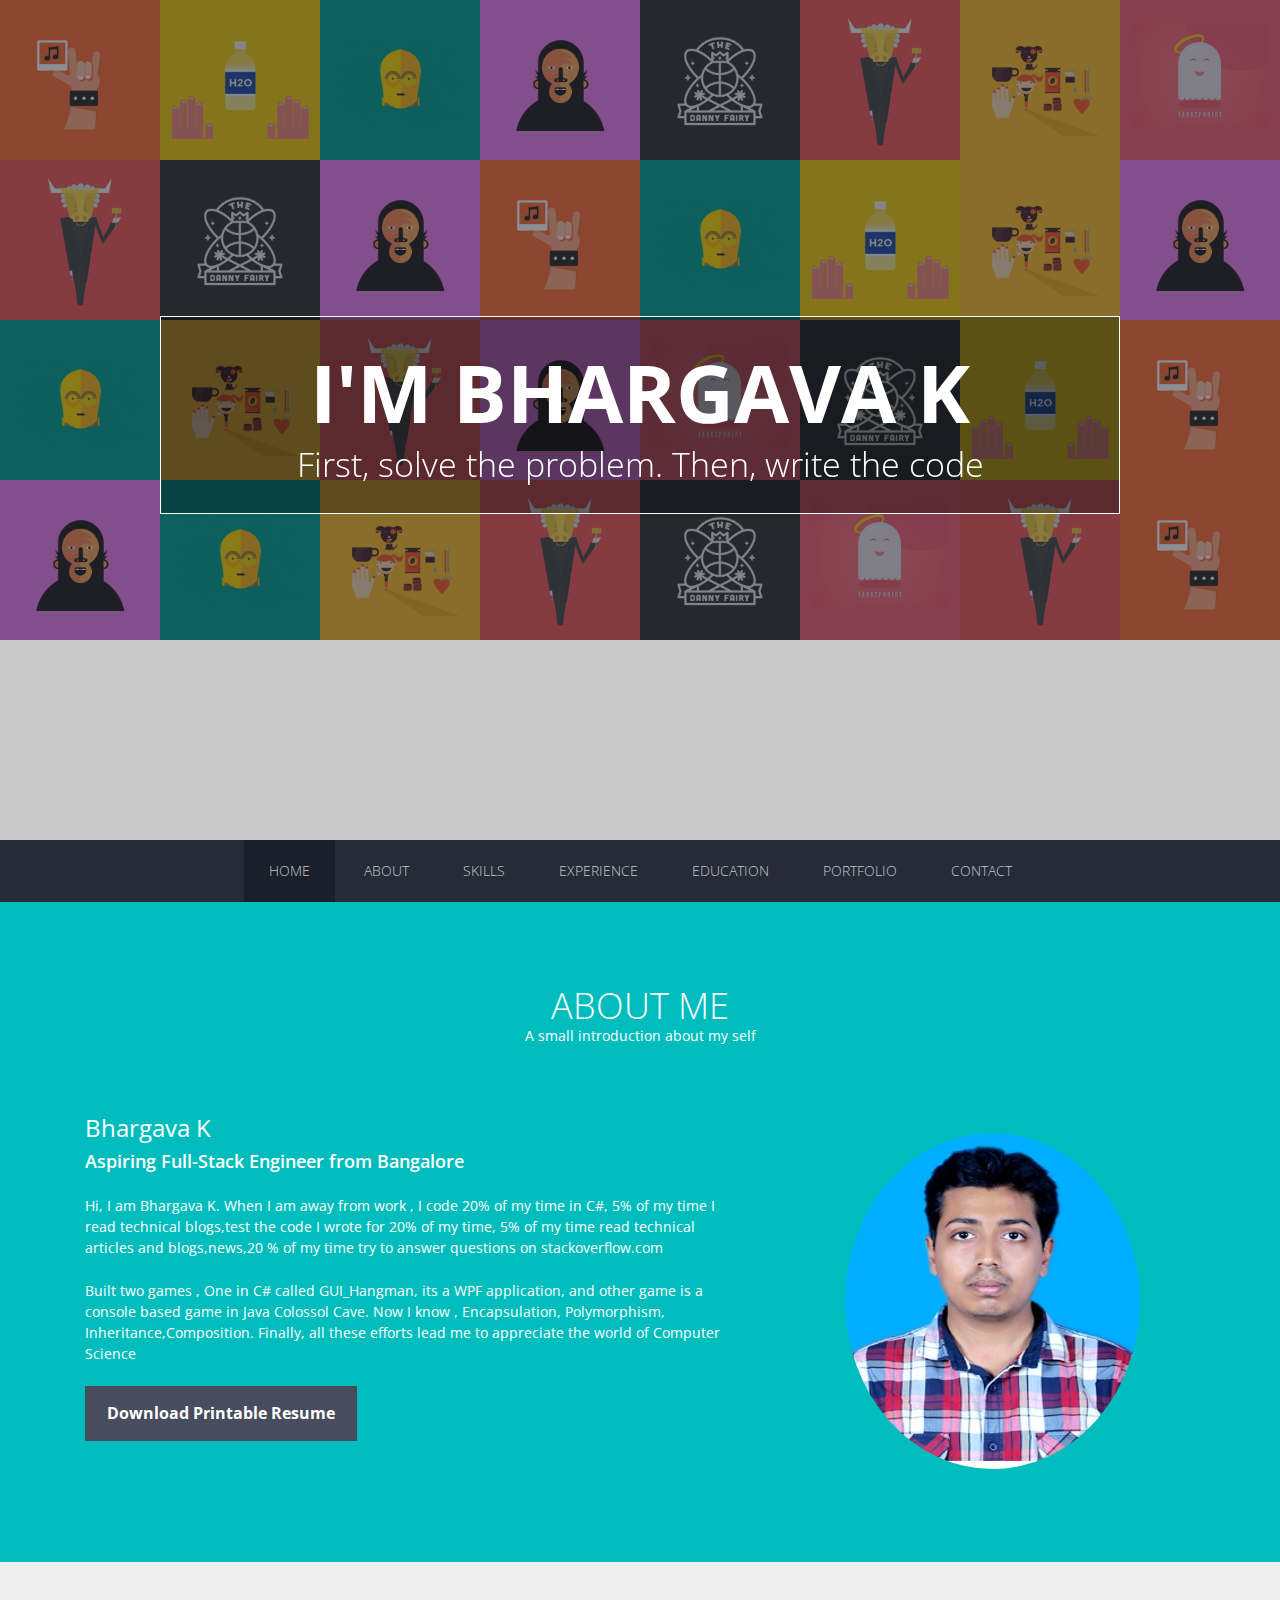
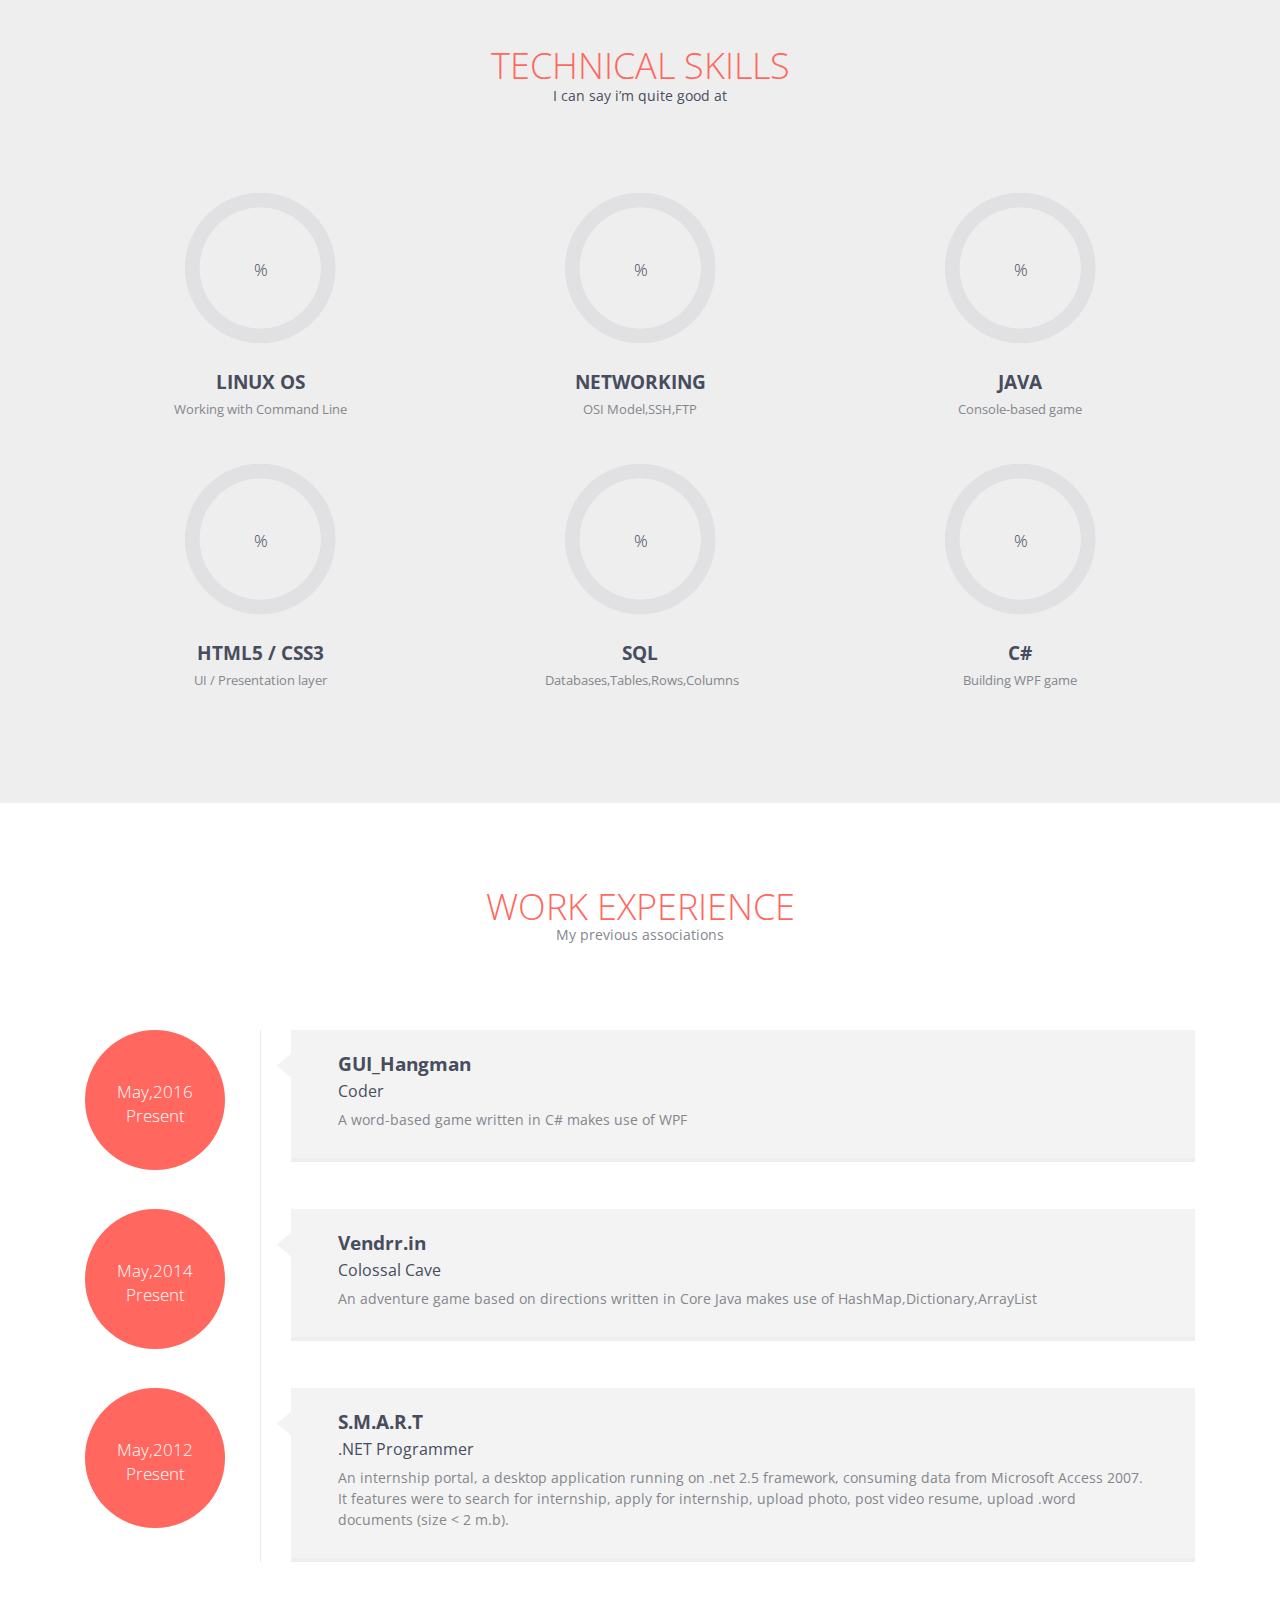
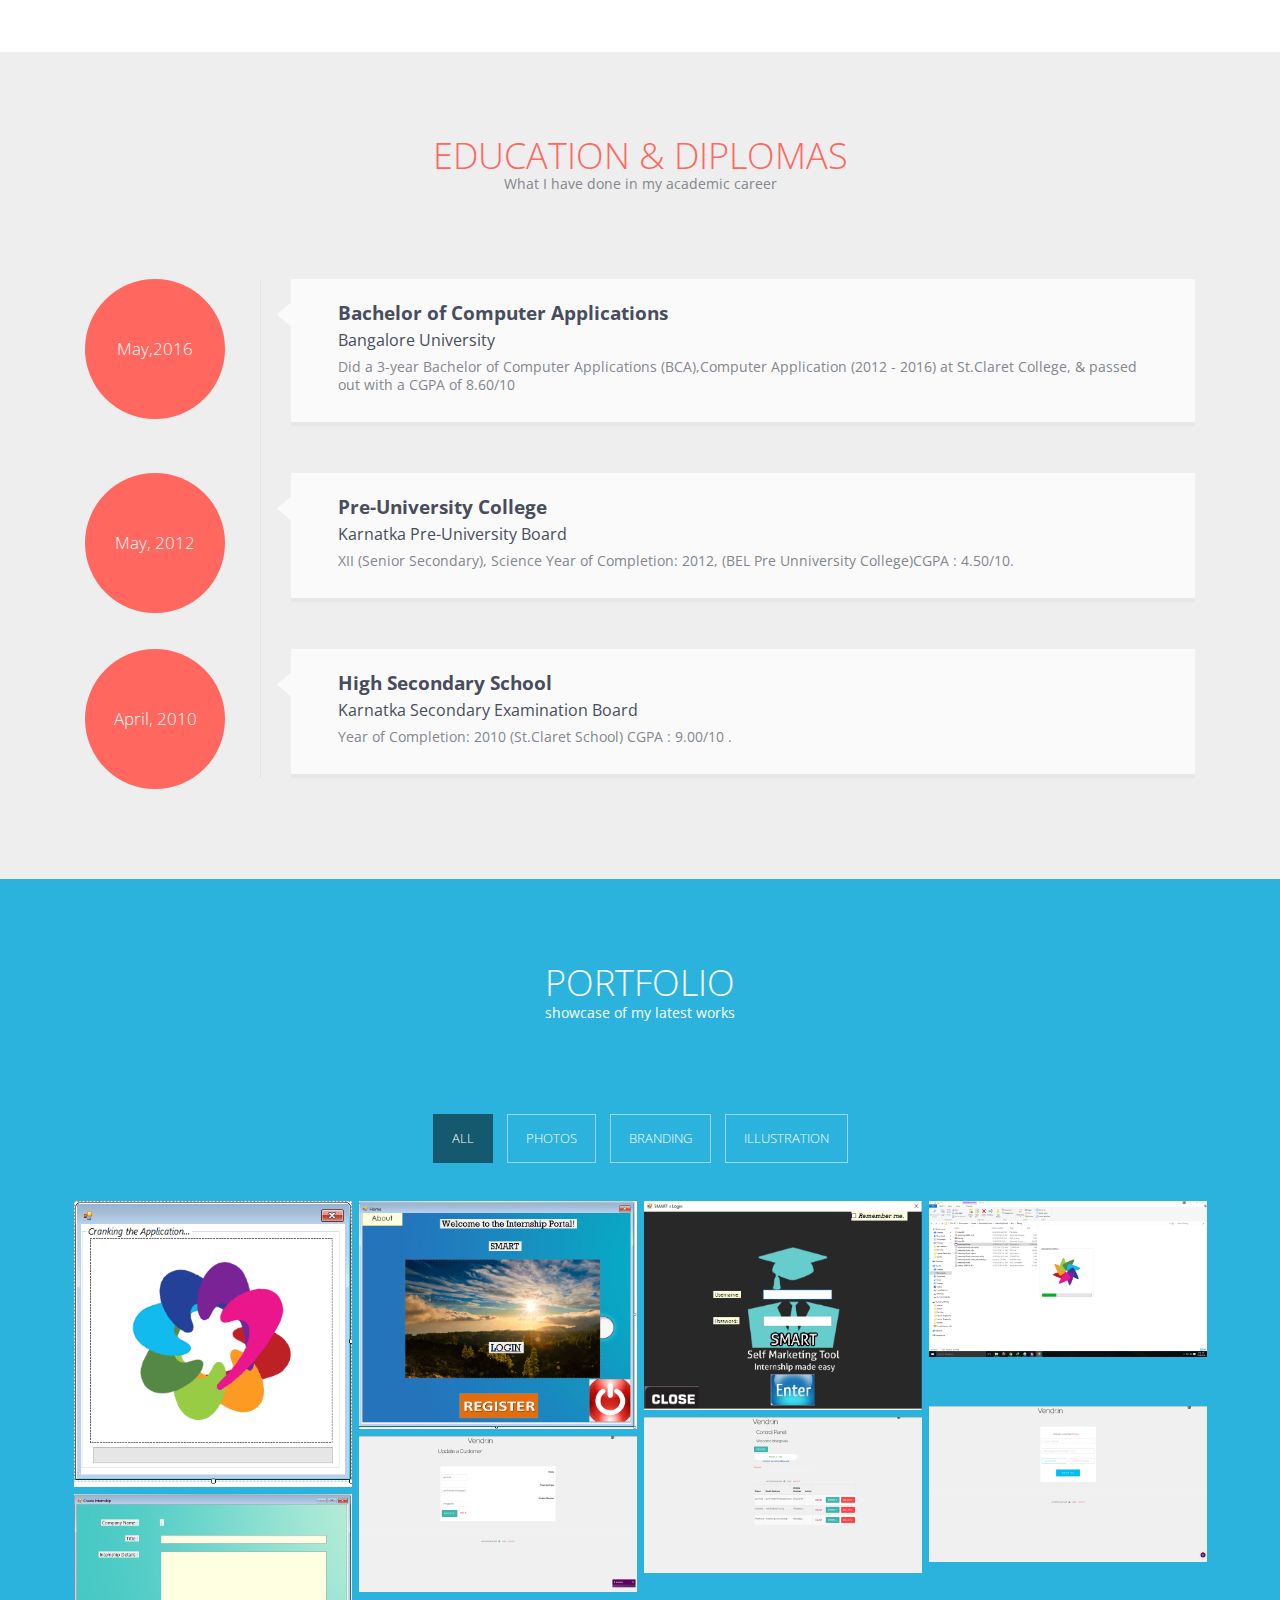
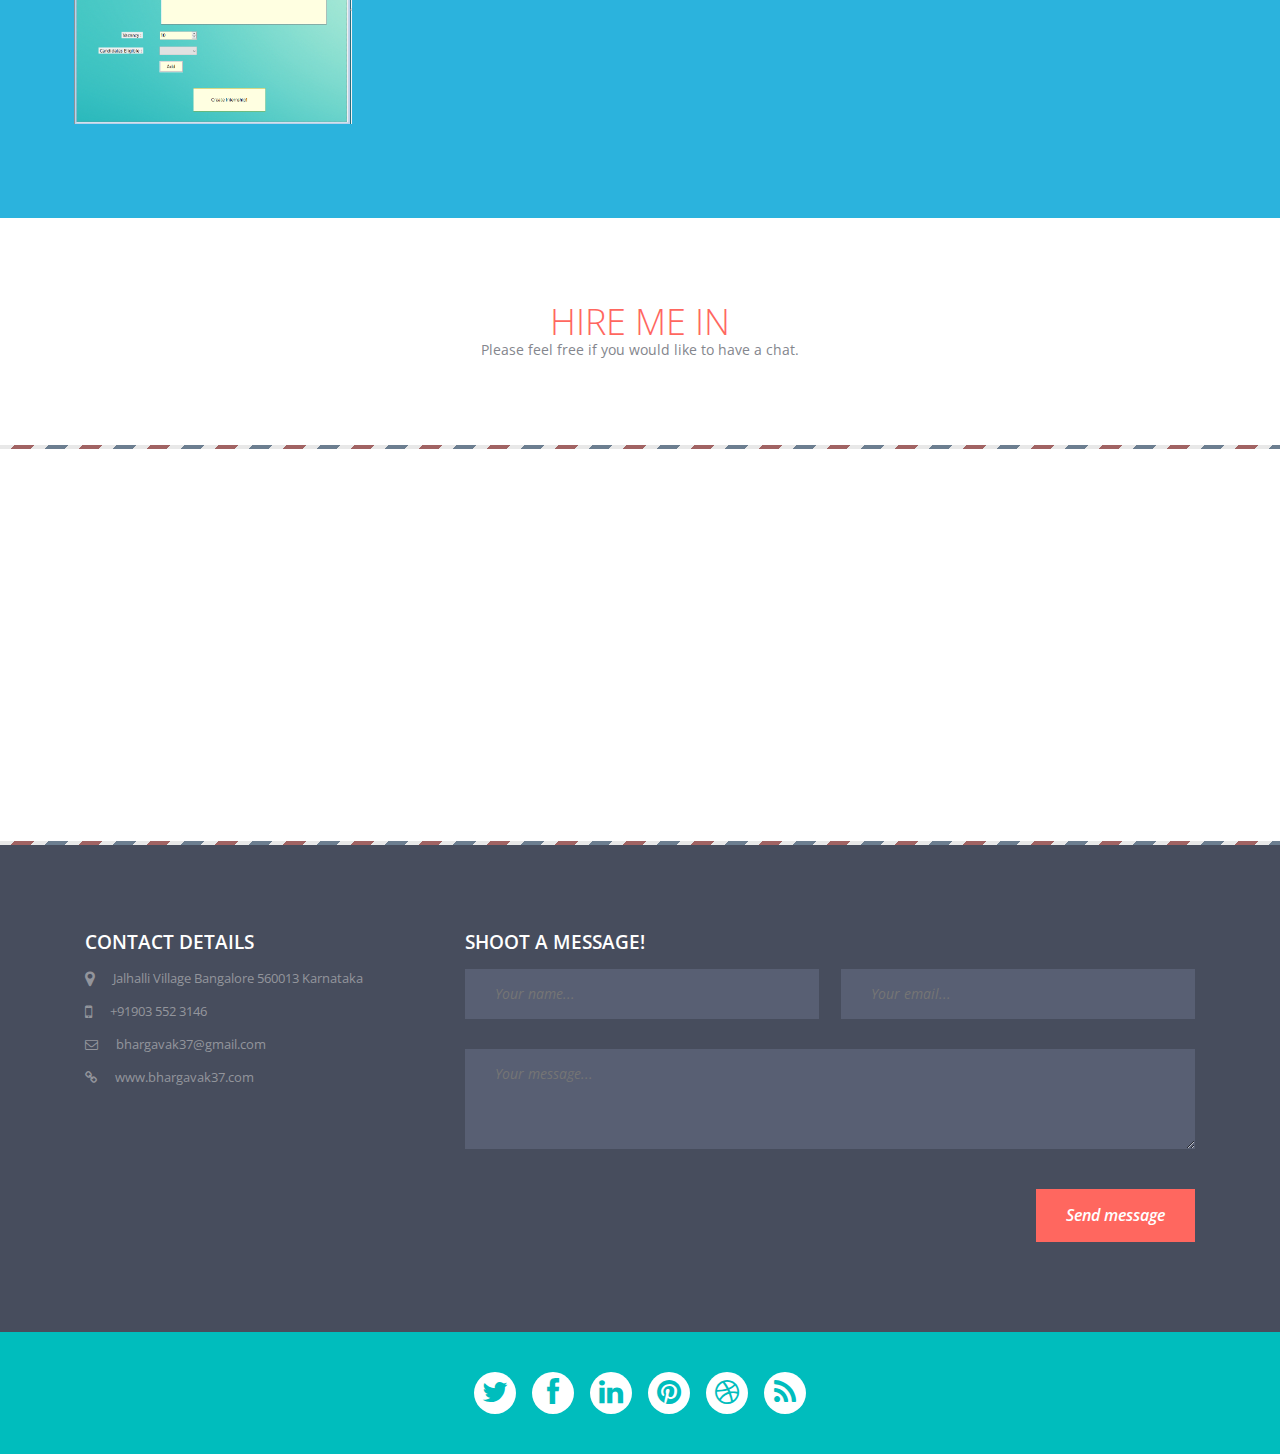
==== index.html @ 62b3c24f "Create index.html" ====
<!DOCTYPE html>
<!--[if lt IE 7 ]> <html class="ie ie6 no-js" lang="en"> <![endif]-->
<!--[if IE 7 ]>    <html class="ie ie7 no-js" lang="en"> <![endif]-->
<!--[if IE 8 ]>    <html class="ie ie8 no-js" lang="en"> <![endif]-->
<!--[if IE 9 ]>    <html class="ie ie9 no-js" lang="en"> <![endif]-->
<!--[if gt IE 9]><!--><html class="no-js" lang="en"><!--<![endif]--><head>
<meta charset="UTF-8" />
<meta http-equiv="X-UA-Compatible" content="IE=edge,chrome=1">
<title>Bhargava K - Resume, Personal Portfolio bhargavak.com</title>
<meta name="viewport" content="width=device-width, initial-scale=1.0">
<!--main style-->
<link rel="stylesheet" type="text/css" media="screen" href="css/bootstrap.css">
<link rel="stylesheet" type="text/css" media="screen" href="css/style.css">
<!--google font style-->
<link href='https://fonts.googleapis.com/css?family=Open+Sans:300italic,400italic,600italic,700italic,800italic,400,600,700,800,300' rel='stylesheet' type='text/css'>
<!--font-family: 'Open Sans', sans-serif;-->
<!-- font css style-->
<link rel="stylesheet" href="css/font-awesome.css">
<!--for slider style-->

<noscript>
<link rel="stylesheet" type="text/css" href="css/fallback.css" />
</noscript>
<!--[if lt IE 9]>
      <link rel="stylesheet" type="text/css" href="css/fallback.css" />
    <![endif]-->
</head><body>
<!--wrapper start-->
<div class="wrapper" id="wrapper">
  <header>
    <!--banner start-->
    <div class="banner row" id="banner">
      <div class="col-xs-12 col-sm-12 col-md-12 col-lg-12 noPadd">
        <!--slider start-->
        <div id="ri-grid" class="ri-grid ri-grid-size-2"> <img class="ri-loading-image" src="images/loading.gif"/>
          <ul class="cb-slideshow">
            <li><a href="#"><img src="images/thu-1.jpg"/></a></li>
            <li><a href="#"><img src="images/thu-2.jpg"/></a></li>
            <li><a href="#"><img src="images/thu-3.jpg"/></a></li>
            <li><a href="#"><img src="images/thu-4.jpg"/></a></li>
            <li><a href="#"><img src="images/thu-5.jpg"/></a></li>
            <li><a href="#"><img src="images/thu-6.jpg"/></a></li>
            <li><a href="#"><img src="images/thu-7.jpg"/></a></li>
            <li><a href="#"><img src="images/thu-8.jpg"/></a></li>
            <li><a href="#"><img src="images/thu-6.jpg"/></a></li>
            <li><a href="#"><img src="images/thu-5.jpg"/></a></li>
            <li><a href="#"><img src="images/thu-4.jpg"/></a></li>
            <li><a href="#"><img src="images/thu-1.jpg"/></a></li>
            <li><a href="#"><img src="images/thu-3.jpg"/></a></li>
            <li><a href="#"><img src="images/thu-2.jpg"/></a></li>
            <li><a href="#"><img src="images/thu-7.jpg"/></a></li>
            <li><a href="#"><img src="images/thu-4.jpg"/></a></li>
            <li><a href="#"><img src="images/thu-3.jpg"/></a></li>
            <li><a href="#"><img src="images/thu-7.jpg"/></a></li>
            <li><a href="#"><img src="images/thu-6.jpg"/></a></li>
            <li><a href="#"><img src="images/thu-4.jpg"/></a></li>
            <li><a href="#"><img src="images/thu-8.jpg"/></a></li>
            <li><a href="#"><img src="images/thu-5.jpg"/></a></li>
            <li><a href="#"><img src="images/thu-2.jpg"/></a></li>
            <li><a href="#"><img src="images/thu-1.jpg"/></a></li>
            <li><a href="#"><img src="images/thu-4.jpg"/></a></li>
            <li><a href="#"><img src="images/thu-3.jpg"/></a></li>
            <li><a href="#"><img src="images/thu-7.jpg"/></a></li>
            <li><a href="#"><img src="images/thu-6.jpg"/></a></li>
            <li><a href="#"><img src="images/thu-5.jpg"/></a></li>
            <li><a href="#"><img src="images/thu-8.jpg"/></a></li>
            <li><a href="#"><img src="images/thu-6.jpg"/></a></li>
            <li><a href="#"><img src="images/thu-1.jpg"/></a></li>
            <li><a href="#"><img src="images/thu-4.jpg"/></a></li>
            <li><a href="#"><img src="images/thu-8.jpg"/></a></li>
            <li><a href="#"><img src="images/thu-2.jpg"/></a></li>
            <li><a href="#"><img src="images/thu-1.jpg"/></a></li>
            <li><a href="#"><img src="images/thu-5.jpg"/></a></li>
            <li><a href="#"><img src="images/thu-6.jpg"/></a></li>
            <li><a href="#"><img src="images/thu-8.jpg"/></a></li>
            <li><a href="#"><img src="images/thu-3.jpg"/></a></li>
            <li><a href="#"><img src="images/thu-4.jpg"/></a></li>
            <li><a href="#"><img src="images/thu-8.jpg"/></a></li>
            <li><a href="#"><img src="images/thu-6.jpg"/></a></li>
            <li><a href="#"><img src="images/thu-1.jpg"/></a></li>
            <li><a href="#"><img src="images/thu-5.jpg"/></a></li>
            <li><a href="#"><img src="images/thu-8.jpg"/></a></li>
            <li><a href="#"><img src="images/thu-6.jpg"/></a></li>
            <li><a href="#"><img src="images/thu-7.jpg"/></a></li>
            <li><a href="#"><img src="images/thu-3.jpg"/></a></li>
            <li><a href="#"><img src="images/thu-6.jpg"/></a></li>
          </ul>
        </div>
        <!--slider end-->
      </div>
    </div>
    <!--banner end-->
    <div class="bannerText container">
      <h1>I'm Bhargava K</h1>
      <h2>First, solve the problem. Then, write the code</h2>
    </div>
    <!--menu start-->
    <div class="menu">
      <div class="navbar-wrapper">
        <div class="container">
          <div class="navwrapper">
            <div class="navbar navbar-inverse navbar-static-top">
              <div class="container">
                <div class="navbar-header">
                  <button type="button" class="navbar-toggle" data-toggle="collapse" data-target=".navbar-collapse"> <span class="icon-bar"></span> <span class="icon-bar"></span> <span class="icon-bar"></span> </button>
                  <a class="navbar-brand" href="#">Menu</a> </div>
                <div class="navbar-collapse collapse">
                  <ul class="nav navbar-nav">
                    <li class="menuItem active"><a href="#wrapper">Home</a></li>
                    <li class="menuItem"><a href="#aboutme">About</a></li>
                    <li class="menuItem"><a href="#technical">Skills</a></li>
                    <li class="menuItem"><a href="#exprience">Experience</a></li>
                    <li class="menuItem"><a href="#education">Education</a></li>
                    <li class="menuItem"><a href="#protfolio">Portfolio</a></li>
                    <li class="menuItem"><a href="#contact">Contact</a></li>
                  </ul>
                </div>
              </div>
            </div>
          </div>
          <!-- End Navbar -->
        </div>
      </div>
    </div>
    <!--menu end-->
  </header>
  <!--about me start-->
  <section class="aboutme" id="aboutme">
    <div class="container">
      <div class="heading">
        <h2>About me</h2>
        <p>A small introduction about my self</p>
      </div>
      <div class="row">
        <div class=" col-xs-12 col-sm-12 col-md-7 col-lg-7">
          <h3>Bhargava K</h3>
          <h4 class="subHeading">Aspiring Full-Stack Engineer from Bangalore
</h4>
          <p>Hi, I am Bhargava K. When I am away from work , I code 20% of my time in C#, 5% of my time I read technical blogs,test the code I wrote for 20% of my time, 5% of my time read technical articles and blogs,news,20 % of my time try to answer questions on stackoverflow.com </p>
          <p>Built two games , One in C# called GUI_Hangman, its a WPF application, and other game is a console based game in Java Colossol Cave. Now I know , Encapsulation, Polymorphism, Inheritance,Composition.
         Finally, all these efforts lead me to appreciate the world of Computer Science</p>
          <a href="#" class="bntDownload">Download Printable Resume</a> </div>
        <div class=" col-xs-12 col-sm-12 col-md-4 col-lg-4 col-md-offset-1 col-lg-offset-1 proPic"> <img src="images/profilee.png" alt="" class="img-circle topmar"> </div>
      </div>
    </div>
  </section>
  <!--about me end-->
  <!--technical start-->
  <section class="technical" id="technical">
    <div class="container">
      <div class="heading">
        <h2>Technical Skills</h2>
        <p>I can say i’m quite good at</p>
      </div>
      <div class="row">
        <div class=" col-xs-12 col-sm-4 col-md-4 col-lg-4 skillsArea">
          <div class=" col-xs-12 col-sm-6 col-md-6 col-lg-6 skills"> <span class="chart skilBg" data-percent="20"> <span class="percent"></span> </span>
            <h4>Linux OS</h4>
            <p>Working with Command Line</p>
          </div>
        </div>
        <div class=" col-xs-12 col-sm-4 col-md-4 col-lg-4 skillsArea">
          <div class=" col-xs-12 col-sm-6 col-md-6 col-lg-6 skills"> <span class="chart skilBg" data-percent="25"> <span class="percent"></span> </span>
            <h4>Networking</h4>
            <p>OSI Model,SSH,FTP</p>
          </div>
        </div>
        <div class=" col-xs-12 col-sm-4 col-md-4 col-lg-4 skillsArea">
          <div class=" col-xs-12 col-sm-6 col-md-6 col-lg-6 skills"> <span class="chart skilBg" data-percent="20"> <span class="percent"></span> </span>
            <h4>Java</h4>
            <p>Console-based game</p>
          </div>
        </div>
        <div class=" col-xs-12 col-sm-4 col-md-4 col-lg-4 skillsArea">
          <div class=" col-xs-12 col-sm-6 col-md-6 col-lg-6 skills"> <span class="chart skilBg" data-percent="25"> <span class="percent"></span> </span>
            <h4>HTML5 / CSS3</h4>
            <p>UI / Presentation layer</p>
          </div>
        </div>
        <div class=" col-xs-12 col-sm-4 col-md-4 col-lg-4 skillsArea">
          <div class=" col-xs-12 col-sm-6 col-md-6 col-lg-6 skills"> <span class="chart skilBg" data-percent="20"> <span class="percent"></span> </span>
            <h4>SQL</h4>
            <p>Databases,Tables,Rows,Columns</p>
          </div>
        </div>
        <div class=" col-xs-12 col-sm-4 col-md-4 col-lg-4 skillsArea">
          <div class=" col-xs-12 col-sm-6 col-md-6 col-lg-6 skills"> <span class="chart skilBg" data-percent="20"> <span class="percent"></span> </span>
            <h4>C#</h4>
            <p>Building WPF game</p>
          </div>
        </div>
      </div>
    </div>
  </section>
  <!--technical end-->
  <!--exprience start-->
  <section class="exprience" id="exprience">
    <div class="container">
      <div class="heading">
        <h2>Work Experience</h2>
        <p>My previous associations</p>
      </div>
      <div class="row workDetails">
        <div class="col-xs-12 col-sm-3 col-md-2 col-lg-2">
          <div class="workYear">May,2016<br>
            Present</div>
        </div>
        <div class="col-xs-12 col-sm-9 col-md-10 col-lg-10 rightArea">
          <div class="arrowpart"></div>
          <div class="exCon">
            <h4>GUI_Hangman</h4>
            <h5>Coder</h5>
            <p>A word-based game written in C# makes use of WPF</p>
          </div>
        </div>
      </div>
      <div class="row workDetails">
        <div class="col-xs-12 col-sm-3 col-md-2 col-lg-2">
          <div class="workYear">May,2014<br>
            Present</div>
        </div>
        <div class="col-xs-12 col-sm-9 col-md-10 col-lg-10 rightArea">
          <div class="arrowpart"></div>
          <div class="exCon">
            <h4>Vendrr.in</h4>
            <h5>Colossal Cave</h5>
            <p>An adventure game based on directions written in Core Java makes use of HashMap,Dictionary,ArrayList
            </p>
          </div>
        </div>
      </div>
      <div class="row workDetails">
        <div class="col-xs-12 col-sm-3 col-md-2 col-lg-2">
          <div class="workYear">May,2012<br>
            Present</div>
        </div>
        <div class="col-xs-12 col-sm-9 col-md-10 col-lg-10 rightArea">
          <div class="arrowpart"></div>
          <div class="exCon">
            <h4>S.M.A.R.T</h4>
            <h5>.NET Programmer</h5>
            <p>An internship portal, a desktop application running on .net 2.5 framework, consuming data from Microsoft Access 2007. It features were to search for internship, apply for internship, upload photo, post video resume, upload .word documents (size < 2 m.b).</p>
          </div>
        </div>
      </div>
    </div>
  </section>
  <!--exprience end-->
  <!--education start-->
  <section class="education" id="education">
    <div class="container">
      <div class="heading">
        <h2>Education & Diplomas</h2>
        <p>What I have done in my academic career</p>
      </div>
      <div class="row workDetails">
        <div class="col-xs-12 col-sm-3 col-md-2 col-lg-2">
          <div class="workYear">May,2016</div>
        </div>
        <div class="col-xs-12 col-sm-9 col-md-10 col-lg-10 rightArea">
          <div class="arrowpart"></div>
          <div class="exCon">
            <h4>Bachelor of Computer Applications</h4>
            <h5>Bangalore University</h5>
            <p>Did a 3-year Bachelor of Computer Applications (BCA),Computer Application (2012 - 2016) at 
St.Claret College, & passed out with a CGPA of 8.60/10</p>
          </div>
        </div>
      </div>
      <div class="row workDetails">
        <div class="col-xs-12 col-sm-3 col-md-2 col-lg-2">
          <div class="workYear">May, 2012</div>
        </div>
        <div class="col-xs-12 col-sm-9 col-md-10 col-lg-10 rightArea">
          <div class="arrowpart"></div>
          <div class="exCon">
            <h4>Pre-University College</h4>
            <h5>Karnatka Pre-University Board</h5>
            <p>XII (Senior Secondary), Science
Year of Completion: 2012, (BEL Pre Unniversity College)CGPA : 4.50/10.</p>
          </div>
        </div>
      </div>
      <div class="row workDetails">
        <div class="col-xs-12 col-sm-3 col-md-2 col-lg-2">
          <div class="workYear">April, 2010</div>
        </div>
        <div class="col-xs-12 col-sm-9 col-md-10 col-lg-10 rightArea">
          <div class="arrowpart"></div>
          <div class="exCon">
            <h4>High Secondary School</h4>
            <h5>Karnatka Secondary Examination Board</h5>
            <p>Year of Completion: 2010 (St.Claret School) CGPA : 9.00/10
 .</p>
          </div>
        </div>
      </div>
    </div>
  </section>
  <!--education end-->
  <!--protfolio start-->
  <section class="protfolio" id="protfolio">
    <div class="container">
      <div class="heading">
        <h2>Portfolio</h2>
        <p>showcase of my latest works</p>
      </div>
      <div class="portfolioFilter">
        <ul>
          <li><a href="#" data-filter="*" class="current">All</a></li>
          <li><a href="#" data-filter=".photos">Photos</a></li>
          <li><a href="#" data-filter=".branding">Branding</a></li>
          <li><a href="#" data-filter=".illustration">Illustration</a></li>
        </ul>
      </div>
      <ul class="portfolioContainer row">
        <li class="photos col-xs-6 col-sm-4 col-md-3 col-lg-3">
          <div class="lightCon"> <span class="hoverBox"> <span class="smallIcon"> <a rel="lightbox-demo" href="images/portfolio/big/1.png" title="Project Title1" class="zoom lb lb_warsaw1"><i class="fa fa-search fa-2x"></i></a> <a href="#" title="Project Link" target="_blank" class="linKed"><i class="fa fa-link fa-2x"></i></i></a> </span> </span> <img src="images/portfolio/big/1.png" alt=""  > </div>
        </li>
        <li class="branding illustration col-xs-6 col-sm-4 col-md-3 col-lg-3">
          <div class="lightCon"> <span class="hoverBox"> <span class="smallIcon"> <a rel="lightbox-demo" href="images/portfolio/big/2.png" title="Project Title2" class="zoom lb lb_warsaw1"><i class="fa fa-search fa-2x"></i></a> <a href="#" title="Project Link" target="_blank" class="linKed"><i class="fa fa-link fa-2x"></i></i></a> </span> </span> <img src="images/portfolio/big/2.png" alt="" > </div>
        </li>
        <li class="illustration col-xs-6 col-sm-4 col-md-3 col-lg-3">
          <div class="lightCon"> <span class="hoverBox"> <span class="smallIcon"> <a rel="lightbox-demo" href="images/portfolio/big/3.png" title="Project Title3" class="zoom lb lb_warsaw1"><i class="fa fa-search fa-2x"></i></a> <a href="#" title="Project Link" target="_blank" class="linKed"><i class="fa fa-link fa-2x"></i></i></a> </span> </span> <img src="images/portfolio/big/3.png" alt="" > </div>
        </li>
        <li class="branding illustration col-xs-6 col-sm-4 col-md-3 col-lg-3">
          <div class="lightCon"> <span class="hoverBox"> <span class="smallIcon"> <a rel="lightbox-demo" href="images/portfolio/big/4.png" title="Project Title4" class="zoom lb lb_warsaw1"><i class="fa fa-search fa-2x"></i></a> <a href="#" title="Project Link" target="_blank" class="linKed"><i class="fa fa-link fa-2x"></i></i></a> </span> </span> <img src="images/portfolio/big/4.png" alt="" > </div>
        </li>
        <li class="illustration photos col-xs-6 col-sm-4 col-md-3 col-lg-3">
          <div class="lightCon"> <span class="hoverBox"> <span class="smallIcon"> <a rel="lightbox-demo" href="images/portfolio/big/5.png" title="Project Title5" class="zoom lb lb_warsaw1"><i class="fa fa-search fa-2x"></i></a> <a href="#" title="Project Link" target="_blank" class="linKed"><i class="fa fa-link fa-2x"></i></i></a> </span> </span> <img src="images/portfolio/big/5.png" alt="" > </div>
        </li>
        <li class="branding photos col-xs-6 col-sm-4 col-md-3 col-lg-3">
          <div class="lightCon"> <span class="hoverBox"> <span class="smallIcon"> <a rel="lightbox-demo" href="images/portfolio/big/6.png" title="Project Title6" class="zoom lb lb_warsaw1"><i class="fa fa-search fa-2x"></i></a> <a href="#" title="Project Link" target="_blank" class="linKed"><i class="fa fa-link fa-2x"></i></i></a> </span> </span> <img src="images/portfolio/big/6.png" alt="" > </div>
        </li>
        <li class="illustration photos col-xs-6 col-sm-4 col-md-3 col-lg-3">
          <div class="lightCon"> <span class="hoverBox"> <span class="smallIcon"> <a rel="lightbox-demo" href="images/portfolio/big/7.png" title="Project Title7" class="zoom lb lb_warsaw1"><i class="fa fa-search fa-2x"></i></a> <a href="#" title="Project Link" target="_blank" class="linKed"><i class="fa fa-link fa-2x"></i></i></a> </span> </span> <img src="images/portfolio/big/7.png" alt="" > </div>
        </li>
        <li class="branding col-xs-6 col-sm-4 col-md-3 col-lg-3">
          <div class="lightCon"> <span class="hoverBox"> <span class="smallIcon"> <a rel="lightbox-demo" href="images/portfolio/big/8.png" title="Project Title8" class="zoom lb lb_warsaw1"><i class="fa fa-search fa-2x"></i></a> <a href="#" title="Project Link" target="_blank" class="linKed"><i class="fa fa-link fa-2x"></i></i></a> </span> </span> <img src="images/portfolio/big/8.png" alt="" > </div>
        </li>
      </ul>
    </div>
  </section>
  <!--protfolio end-->
  <!--contact start-->
  <section class="contact" id="contact">
    <div class="container topCon">
      <div class="heading">
        <h2>Hire me In</h2>
        <p>Please feel free if you would like to have a chat.</p>
      </div>
    </div>
    <div class="row mapArea">
      <iframe frameborder="0" scrolling="no" marginheight="0" marginwidth="0" src="https://maps.google.com/?ie=UTF8&amp;ll=13.0435514,77.5405461&amp;spn=0.01134,0.026157&amp;t=m&amp;z=16&amp;output=embed"></iframe>
    </div>
  </section>
  <section class="contactDetails">
    <div class="container">
      <!--contact info start-->
      <div class="col-xs-12 col-sm-3 col-md-4 col-lg-4">
        <h4>Contact details</h4>
        <p> <i class="fa fa-map-marker fa-lg"></i> Jalhalli Village Bangalore 560013 Karnataka</p>
        <p> <i class="fa fa-mobile fa-lg"></i> +91903 552 3146</p>
        <p> <i class="fa fa-envelope-o "></i> <a href="mailto:bhargavak37@gmail.com">bhargavak37@gmail.com</a></p>
        <p> <i class="fa fa-link "></i> <a href="www.bhargavak37.com">www.bhargavak37.com</a></p>
      </div>
      <!--contact info end-->
      <!--contact form start-->
      <div class="col-xs-12 col-sm-9 col-md-8 col-lg-8 conForm">
        <h4>Shoot a message!</h4>
        <div id="message"></div>
        <form method="post" action="php/contact.php" name="cform" id="cform">
          <input name="name" id="name" type="text" class="col-xs-12 col-sm-6 col-md-6 col-lg-6" placeholder="Your name..." >
          <input name="email" id="email" type="email" class=" col-xs-12 col-sm-6 col-md-6 col-lg-6 noMarr" placeholder="Your email..." >
          <textarea name="comments" id="comments" cols="" rows="" class="col-xs-12 col-sm-12 col-md-12 col-lg-12" placeholder="Your message..."></textarea>
          <input type="submit" id="submit" name="send" class="submitBnt" value="Send message">
          <div id="simple-msg"></div>
        </form>
      </div>
      <!--contact form end-->
    </div>
  </section>
  <!--contact end-->
  <!--footer start-->
  <section class="footer" id="footer">
    <div class="container">
      <ul>
        <li><a href="#"><i class="fa fa-twitter fa-2x"></i></a></li>
        <li><a href="#"><i class="fa fa-facebook fa-2x"></i></a></li>
        <li><a href="#"><i class="fa fa-linkedin fa-2x"></i></a></li>
        <li><a href="#"><i class="fa fa-pinterest fa-2x"></i></a></li>
        <li><a href="#"><i class="fa fa-dribbble fa-2x"></i></a></li>
        <li><a href="#"><i class="fa fa-rss fa-2x"></i></a></li>
      </ul>
    </div>
  </section>
  <!--footer end-->
</div>
<!--wrapper end-->
<!--modernizr js-->
<script type="text/javascript" src="js/modernizr.custom.26633.js"></script>
<!--jquary min js-->
<script type="text/javascript" src="js/jquery.min.js"></script>
<script src="js/bootstrap.js"></script>
<script type="text/javascript" src="js/jquery.gridrotator.js"></script>
<!--for custom jquary-->
<script src="js/custom.js"></script>
<!--for placeholder jquary-->
<script type="text/javascript" src="js/jquery.placeholder.js"></script>
<!--for menu jquary-->
<script type="text/javascript" src="js/stickUp.js"></script>
<script type="text/javascript">
jQuery(function($) {
$(document).ready( function() {
  //enabling stickUp on the '.navbar-wrapper' class
  $('.navbar-wrapper').stickUp({
        parts: {
          0: 'banner',
          1: 'aboutme',
          2: 'technical',
          3: 'exprience',
          4: 'education',
          5: 'protfolio',
          6: 'contact'
        },
        itemClass: 'menuItem',
        itemHover: 'active',
        topMargin: 'auto'
        });
});

$( ".navbar.navbar-inverse.navbar-static-top a" ).click(function() {
  $( ".navbar-collapse" ).addClass( "hideClass" );
});


$( ".navbar.navbar-inverse.navbar-static-top a" ).click(function() {
  $( ".navbar-collapse" ).addClass( "collapse" );
});


$( ".navbar.navbar-inverse.navbar-static-top a" ).click(function() {
  $( ".navbar-collapse" ).removeClass( "in" );
});

$( ".navbar-toggle" ).click(function() {
  $( ".navbar-collapse" ).removeClass( "hideClass" );
});


});
</script>
<!--for portfoli filter jquary-->
<script src="js/jquery.isotope.js" type="text/javascript"></script>
<!--for portfoli lightbox -->
<link type="text/css" rel="stylesheet" id="theme" href="css/jquery-ui-1.8.16.custom.css">
<link type="text/css" rel="stylesheet" href="css/lightbox.min.css">
<script type="text/javascript" src="js/jquery.ui.widget.min.js"></script>
<script type="text/javascript" src="js/jquery.ui.rlightbox.js"></script>
<!--for skill chat jquary-->
<script src="js/jquery.easing.min.js"></script>
<script src="js/jquery.easypiechart.js"></script>
<!--contact form js-->
<script type="text/javascript" src="js/jquery.contact.js"></script>
</body>
</html>
---- css/style.css ----
/* ------------------------------------------------------------------------------

	Template Name: Coming soon
	Template URI: http://http://www.themeelite.com/flato
	Description: Full Screen Coming Soon Template
	Author: Andy
	Author URI: http://www.themeelite.com
	License: GNU General Public License version 3.0
	License URI: http://www.gnu.org/licenses/gpl-3.0.html
	Version: 1.0
	
	1.  CSS Reset
	2.	Document Setup
	3.	Header Part
		3.1 Slide show background control
	4.  Background slider CSS style
	5.	Menu Style
	6.	About me Style
	7.	Technical Skills Style
	8.	Work Experience Style
	9.	Education Style
	10. Protfolio Style
	11. Get in tuch Style
	12. Footer Style
	13. Responsive style
		
		
---------------------------------------------------------------------------------
/* 1. CSS Reset
-------------------------------------------------------------------------------*/

* {
	padding:0;
	margin:0;
}
body {
	color:#fff;
	font-family: 'Open Sans', sans-serif;
	font-weight: 300;
	position:relative;
	background:#000;
	width:100%;
	height:100%;
	overflow: scroll;
	overflow-x: hidden;
}
a {
	text-decoration:none;
	color:#fff;
	outline:none;
}
/*----------------------------------------------------
 2.	Document Setup
------------------------------------------------------*/
.wrapper {
	width:100%;
}
.spHeight {
	padding-top:63px;
}
.noMar {
	margin:0 !important;
}
.noPadd {
	padding:0px !important;
}
.container .row {
	margin:0px;
}
p {
	font-family: 'Open Sans', sans-serif;
	font-size:14px;
	line-height:21px;
	font-weight:400;
	padding-bottom:22px;
	margin:0px;
}
h1 {
	font-family: 'Open Sans', sans-serif;
	font-size:80px;
	line-height:90px;
	font-weight:700;
	margin:0px;
	padding-bottom:8px;
}
h2 {
	font-family: 'Open Sans', sans-serif;
	font-size:36px;
	line-height:38px;
	padding-bottom:0px;
	font-weight:300;
	text-transform:uppercase;
	margin:0px;
}
h3 {
	font-family: 'Open Sans', sans-serif;
	font-size:24px;
	line-height:30px;
	padding-bottom:6px;
	font-weight:400;
	margin:0px;
}
h4 {
	font-family: 'Open Sans', sans-serif;
	font-size:19px;
	line-height:24px;
	padding-bottom:6px;
	font-weight:600;
	margin:0px;
}
h5 {
	font-family: 'Open Sans', sans-serif;
	font-size:16px;
	line-height:24px;
	padding-bottom:6px;
	font-weight:400;
	margin:0px;
}
h4.subHeading {
	font-weight:600;
	font-size:18px;
	padding-bottom:22px;
}
.heading {
	text-align:center;
	padding-bottom:45px;
}
.topmar {
	margin-top:20px;
}
/*----------------------------------------------------
 3.	Header Part
------------------------------------------------------*/
header {
	position:relative;
}
.banner {
	overflow:hidden;
	margin:0 auto !important;
	background:#CACACA;
}
.bannerText {
	position:absolute;
	left:0;
	right:0;
	top:35%;
	text-align:center;
	padding:30px 0 30px;
	max-width:960px;
	border:1px solid #fff;
	background: rgba(0, 0, 0, 0.3);
 filter:progid:DXImageTransform.Microsoft.gradient(startColorstr=#b2000000, endColorstr=#b2000000);
	zoom: 1;
}
.bannerText h1 {
	text-transform:uppercase;
}
.bannerText h2 {
	font-size:34px;
	text-transform:none;
}
/*------------------------------------
	3.1 Slide show background control
--------------------------------------*/ 
.cb-slideshow {
	background:#1b1f2b;
}
.cb-slideshow li {
	opacity:0.5;
	filter:alpha(opacity=50); /* For IE8 and earlier */
}
/*---------------------------------------------------------------------------------
 4. Background slider CSS style
-------------------------------------------------------------------------------*/
.ri-grid {
	margin:0px auto;
	position: relative;
	height: auto;
}
.ri-grid ul {
	list-style: none;
	display: block;
	width: 100%;
	margin: 0;
	padding: 0;
}
.ri-grid ul:before, .ri-grid ul:after {
	content: '';
	display: table;
}
.ri-grid ul:after {
	clear: both;
}
.ri-grid ul {
	zoom: 1; /* For IE 6/7 (trigger hasLayout) */
}
.ri-grid ul li {
	-webkit-perspective: 400px;
	-moz-perspective: 400px;
	-o-perspective: 400px;
	-ms-perspective: 400px;
	perspective: 400px;
	margin: 0;
	padding: 0;
	float: left;
	position: relative;
	display: block;
	overflow: hidden;
	background: #000;
}
.ri-grid ul li a {
	display: block;
	outline: none;
	position: absolute;
	left: 0;
	top: 0;
	width: 100%;
	height: 100%;
	-webkit-backface-visibility: hidden;
	-moz-backface-visibility: hidden;
	-o-backface-visibility: hidden;
	-ms-backface-visibility: hidden;
	backface-visibility: hidden;
	-webkit-transform-style: preserve-3d;
	-moz-transform-style: preserve-3d;
	-o-transform-style: preserve-3d;
	-ms-transform-style: preserve-3d;
	transform-style: preserve-3d;
	-webkit-background-size: 100% 100%;
	-moz-background-size: 100% 100%;
	background-size: 100% 100%;
	background-position: center center;
	background-repeat: no-repeat;
	background-color: #333;
	-webkit-box-sizing: content-box;
	-moz-box-sizing: content-box;
	box-sizing: content-box;
}
/* Grid wrapper sizes */
.ri-grid-size-1 {
	width: 55%;
}
.ri-grid-size-2 {
	width: 100%;
}
.ri-grid-size-3 {
	width: 100%;
	margin-top: 0px;
}
/* Shadow style */
.ri-shadow:after, .ri-shadow:before {
	content: "";
	position: absolute;
	z-index: -2;
	bottom: 15px;
	left: 10px;
	width: 50%;
	height: 20%;
	max-width: 300px;
	max-height: 100px;
	box-shadow: 0 15px 10px rgba(0, 0, 0, 0.7);
	-webkit-transform: rotate(-3deg);
	-moz-transform: rotate(-3deg);
	-ms-transform: rotate(-3deg);
	-o-transform: rotate(-3deg);
	transform: rotate(-3deg);
}
.ri-shadow:after {
	right: 10px;
	left: auto;
	-webkit-transform: rotate(3deg);
	-moz-transform: rotate(3deg);
	-ms-transform: rotate(3deg);
	-o-transform: rotate(3deg);
	transform: rotate(3deg);
}
.ri-grid-loading:after, .ri-grid-loading:before {
	display: none;
}
.ri-loading-image {
	display: none;
}
.ri-grid-loading .ri-loading-image {
	position: relative;
	width: 30px;
	height: 30px;
	left: 50%;
	margin: 100px 0 0 -15px;
	display: block;
}
/*----------------------------------------------------
 5.	Menu Style
------------------------------------------------------*/
.isStuck {
	left:0px;
	width:100%;
}
.menu {
	margin-top:0px;
	position: static;
	left:0px;
	right:0px;
}
.navwrapper .container {
	padding:0;
	width:auto;
}
.navbar-header {
	display:none;
}
.nav > li > a {
	display:inline-block;
}
.navbar-nav > li {
	float: none;
	display: inline;
}
.navbar-nav {
	margin: 0 auto;
	text-align: center;
	float: none;
}
.navbar-toggle {
	margin-top:14px;
}
/* Special class on .container surrounding .navbar, used for positioning it into place. */
.navbar-wrapper {
	margin-top:0px;
	position: relative;
	z-index: 15;
	background:#262b37;
}
.navbar-wrapper .container {
	padding:0px;
}
.navbar-collapse {
	padding:0;
}
.navbar-collapse.in {
	max-height:100%;
}
.navbar.navbar-inverse.navbar-static-top {
	margin:0px auto;
	background:#262b37;
	color:#c3c8d6;
	border:none;
	font-family: 'Open Sans', sans-serif;
	font-size:14px;
	text-transform:uppercase;
}
.navbar.navbar-inverse.navbar-static-top a {
	color:#c3c8d6;
	padding:22px 25px;
	line-height:18px;
	text-align:center;
}
.navbar.navbar-inverse.navbar-static-top a:hover {
	color:#fff;
}
.navbar-inverse .navbar-nav>.active>a, .navbar-inverse .navbar-nav>.active>a:focus {
	background:#1b1f29;
	color:#c3c8d6;
}
.navbar-inverse .navbar-nav>.active>a:hover {
	background:#1b1f29;
	color:#fff;
}
.hideClass {
	display:none;
}
.carousel {
}
/* Since positioning the image, we need to help out the caption */
.carousel-caption {
	z-index: 10;
}
/* Declare heights because of positioning of img element */
.carousel .item {
	height: 600px;
	background-color: #0A64A4;
}
.carousel-inner > .item > img {
	position: absolute;
	top: 0;
	left: 0;
	min-width: 100%;
}
/*----------------------------------------------------
 6.	About me Style
------------------------------------------------------*/

.aboutme {
	background:#00bdbd;
	color:#fff;
	position:relative;
}
.aboutme .container {
	padding-top:85px;
	padding-bottom:93px;
}
.aboutTop {
	background:#00bdbd;
	height:60px;
}
.spHeight .aboutTop {
	margin-top:-62px !important;
}
.bntDownload {
	font-size:16px;
	font-family: 'Open Sans', sans-serif;
	font-weight:700;
	background:#474d5d;
	padding:16px 22px;
	display:inline-block;
}
.bntDownload:hover {
	background:#373d4c;
	color:#CCCCCC;
	text-decoration:none;
}
/*----------------------------------------------------
 7.	Technical Skills Style
------------------------------------------------------*/
.addspace {
	height:60px;
	background:#eeeeee;
}
.technical {
	background:#eeeeee;
	color:#474d5d;
}
.technical .container {
	padding-top:85px;
	padding-bottom:69px;
}
.technical .heading p {
	padding-bottom:41px;
}
.technical p {
	color:#474d5d;
}
.technical h2 {
	color:#ff675f;
}
.technical .skillsArea {
	padding:0px;
}
.technical .skills {
	margin:0 auto;
	margin-bottom:23px;
	text-align:center;
	padding:0px;
	float:none;
}
.technical .skills p {
	color:#84868d;
	font-size:13px;
	line-height:18px;
	text-align:center;
}
.technical .skills img {
	margin:0 auto;
	margin-bottom:33px;
	width:100%;
	max-width:152px;
}
.technical .skills h4 {
	font-weight:700;
	text-transform:uppercase;
}
.skilBg {
	background:url(../images/skills.png) no-repeat 0 0;
}
.chart {
	position: relative;
	display: inline-block;
	width: 152px;
	height: 152px;
	margin-bottom: 26px;
	text-align: center;
}
.chart canvas {
	position: absolute;
	top: 0;
	left: 0;
}
.percent {
	display: inline-block;
	font-size:21px;
	color:#474d5d;
	line-height: 152px;
	z-index: 2;
}
.percent:after {
	content: '%';
	margin-left: 0.1em;
	font-size: .8em;
}
.angular {
	margin-top: 100px;
}
.angular .chart {
	margin-top: 0;
}
/*----------------------------------------------------
 8.	Work Experience Style
------------------------------------------------------*/
.exprience {
	background:#fff;
}
.exprience .container {
	padding-top:85px;
	padding-bottom:90px;
}
.exprience h2 {
	color:#ff675f;
}
.exprience p {
	color:#84868d;
	/*font-size:13px;*/
	line-height:18px;
}
.exprience .heading p {
	padding-bottom:41px;
}
.exprience h4 {
	font-weight:700;
}
.workDetails .rightArea {
	border-left: solid 1px #eaeaea;
	padding-bottom:47px;
}
.workDetails:last-child .rightArea {
	padding-bottom:0px;
}
.workYear {
	font-size:17px;
	color:#fff;
	background:#ff675f;
	text-align:center;
	width:120px;
	height:120px;
	padding:40px 0 40px 0;
	-webkit-border-radius: 50%;
	border-radius: 50%;
}
.arrowpart {
	float:left;
	width:15px;
	height:50px;
	background:url(../images/arrow-left.png) no-repeat 0 23px;
}
.exCon {
	width:auto;
	background:#f3f3f3;
	border-bottom:solid 4px #eeeeee;
	padding:22px 47px 6px 47px;
	margin-left:15px;
	text-align:left;
}
.exCon p {
	color:#84868d;
	line-height:21px;
}
.exCon h4 {
	color:#474d5d;
	padding-bottom:3px;
}
.exCon h5 {
	color:#474d5d;
}
/*----------------------------------------------------
 9.	Education Style
------------------------------------------------------*/
.education {
	background:#eeeeee;
}
.education .container {
	padding-top:85px;
	padding-bottom:90px;
}
.education h2 {
	color:#ff675f;
}
.education p {
	color:#84868d;
	/*font-size:13px;*/
	line-height:18px;
}
.education .heading p {
	padding-bottom:41px;
}
.education h4 {
	font-weight:700;
}
.education .arrowpart {
	background:url(../images/arrow-left-light.png) no-repeat 0 23px;
}
.education .exCon {
	background:#fafafa;
	border-bottom:solid 4px #e8e7e7;
}
.education .workDetails .rightArea {
	border-left-color:#e5e4e4;
}
/*----------------------------------------------------
 10. Protfolio Style
------------------------------------------------------*/
.protfolio {
	background:#2bb3dd;
}
.protfolio .container {
	padding-top:85px;
	padding-bottom:90px;
}
.protfolio .heading p {
	padding-bottom:41px;
}
.protfolio h4 {
	font-weight:700;
}
.portfolioFilter {
	display:block;
	margin:0 auto;
	text-align: center;
}
.portfolioFilter ul {
	margin:0 auto;
	text-align:center;
	display:block;
	margin-bottom:30px;
}
.portfolioFilter ul li {
	display:inline-block;
	margin:5px 5px;
}
.portfolioFilter ul li a {
	padding:16px 18px;
	font-size:13px;
	line-height:15px;
	color:#ffffff;
	text-transform:uppercase;
	display:block;
	text-decoration:none;
	border:solid 1px #95d9ee;
	transition-duration: 0.2s;
	-webkit-transition-duration: 0.2s;
}
.portfolioFilter ul li a:hover {
	border:solid 1px #15596e;
	color:#15596e;
	transition-duration: 0.2s;
	-webkit-transition-duration: 0.2s;
}
.portfolioFilter ul li a.current {
	background:#15596e;
	border:solid 1px #15596e;
	color:#fff;
}
ul.portfolioContainer {
	display:block;
	padding:0px;
	list-style-type:none;
}
ul.portfolioContainer li {
	display:block;
	min-height:205px;
	padding:0px;
	margin:0px;
	cursor:pointer;
}
ul.portfolioContainer li .lightCon {
	display:block;
	margin:3px 3px 4px 4px;
	position:relative;
	overflow:hidden;
}
ul.portfolioContainer li img {
	width:100%;
	height:auto;
	display:block;
}
span.hoverBox {
	visibility:hidden;
	width:100%;
	height:100%;
	position: absolute;
	left:0px;
	bottom: 0px;
	transition-duration: 0.2s;
	-webkit-transition-duration: 0.2s;
	background: rgba(0, 0, 0, 0.1);
}
ul.portfolioContainer li:hover span.hoverBox {
	visibility:visible;
	left:0px;
	bottom: 0px;
	background: rgba(0, 0, 0, 0.8);
	transition-duration: 0.2s;
	-webkit-transition-duration: 0.2s;
}
span.hoverBox a {
	line-height:42px;
}
span.hoverBox .smallIcon {
	width: 94px;
	margin: 0px auto;
	position: absolute;
	top: 50%;
	left: 50%;
	margin-left: -47px;
	margin-top: -21px;
}
span.hoverBox .zoom {
	visibility:hidden;
	width:42px;
	height:42px;
	background:#ff675f;
	color:#fff;
	position: relative;
	left:-150%;
	/*top:40%;*/
	text-align:center;
	line-height:50px;
	display: block;
	float: left;
	transition-duration: 0.2s;
	-webkit-transition-duration: 0.2s;
}
ul.portfolioContainer li:hover span.hoverBox .zoom {
	visibility:visible;
	left:0;
	transition-duration: 0.2s;
	-webkit-transition-duration: 0.2s;
}
span.hoverBox .linKed {
	visibility:hidden;
	width:42px;
	height:42px;
	background:#313131;
	color:#fff;
	position: relative;
	right:-150%;
	/*top:40%;*/
	text-align:center;
	line-height:52px;
	display: block;
	float: right;
	transition-duration: 0.2s;
	-webkit-transition-duration: 0.2s;
}
ul.portfolioContainer li:hover span.hoverBox .linKed {
	visibility:visible;
	right:0%;
	transition-duration: 0.2s;
	-webkit-transition-duration: 0.2s;
}
.isotope-item {
	z-index: 2;
}
.isotope-hidden.isotope-item {
	pointer-events: none;
	z-index: 1;
}
.isotope, .isotope .isotope-item {
	/* change duration value to whatever you like */

    -webkit-transition-duration: 0.8s;
	-moz-transition-duration: 0.8s;
	transition-duration: 0.8s;
}
.isotope {
	-webkit-transition-property: height, width;
	-moz-transition-property: height, width;
	transition-property: height, width;
}
.isotope .isotope-item {
	padding:0;
	-webkit-transition-property: -webkit-transform, opacity;
	-moz-transition-property: -moz-transform, opacity;
	transition-property: transform, opacity;
}
.abc {
	position: absolute;
	width: 782px;
	height: auto;
	top: 20%;
	left: 0;
	right: 0;
	z-index: 99999;
	margin: 0 auto;
}
.abc #pbImage {
	position:static !important;
}
#pbCaption {
	display:block;
	background:none !important;
}
#pbBottom {
	position: relative !important;
	left: 26.1% !important;
	bottom: 0px !important;
	width: 100% !important;
	margin-left: -26% !important;
	padding: 0px !important;
	height:80px !important;
	display: block;
	background-color: rgba(24, 27, 34, 1);
 filter: progid:DXImageTransform.Microsoft.Gradient(GradientType=0, StartColorStr=#B0000000, EndColorStr=#B0000000);
}
#pbCloseBtn {
	position:absolute !important;
}
/*----------------------------------------------------
 11. Get in tuch Style
------------------------------------------------------*/

.contact {
	background:#fff;
}
.contact .container {
	padding-top:85px;
	padding-bottom:90px;
}
.contact h2 {
	color:#ff675f;
}
.contact p {
	color:#84868d;
	/*font-size:13px;*/
	line-height:18px;
}
.contact .heading p {
	padding-bottom:41px;
}
.contact h4 {
	font-weight:700;
}
.topCon {
	padding-bottom:0px !important;
}
.mapArea {
	background:url(../images/map-bro.png) repeat-x 0 0;
	padding-top:4px;
	height:400px;
	overflow:hidden;
	width:100%;
	margin:0;
}
.mapArea iframe {
	width:100%;
	height:396px;
	padding-bottom: 4px;
	background:url(../images/map-bro.png) repeat-x 0 100%;
}
.contactDetails {
	background:#474d5d;
}
.contactDetails .container {
	padding-top:85px;
	padding-bottom:90px;
}
.contactDetails h4 {
	font-weight:600;
	text-transform:uppercase;
	padding-bottom:15px;
}
.contactDetails p {
	color:#93959c;
	font-size:13px;
	line-height:19px;
	padding-bottom:14px;
}
.contactDetails p a {
	color:#93959c;
}
.contactDetails p a:hover {
	color:#a9abb0;
	text-decoration:none;
}
.contactDetails i {
	padding-right:15px;
}
.conForm input {
	background:#585f73;
	color:#93959c;
	padding:15px 30px;
	border:none;
	margin-right:3%;
	margin-bottom:30px;
	outline:none;
	font-style:italic;
}
.conForm input.noMarr {
	margin-right:0px;
}
.conForm textarea {
	background:#585f73;
	color:#93959c;
	padding:15px 30px;
	border:none;
	margin-bottom:40px;
	outline:none;
	height:100px;
	font-style:italic;
}
.conForm .submitBnt {
	background:#ff675f;
	font-family: 'Open Sans', sans-serif;
	color:#fff;
	font-size:16px;
	font-weight:600;
	text-align:center;
	float:right;
	margin:0px;
}
.conForm .submitBnt:hover {
	background:#f5534b;
}
.textGroup {
	position:relative !important;
	display: inline-block;
	padding-left:0px !important;
}
#success_page {
	color: #00bdbd;
	font-weight: 500;
}
.error_message {
	color: #ff675f;
	padding-bottom: 15px;
	font-weight: 500;
}
#success_page h3 {
	font-size:17px;
}
/*----------------------------------------------------
 12. Footer Style
------------------------------------------------------*/
.footer {
	background:#00bdbd;
}
.footer .container {
	padding:40px 0;
}
.footer ul {
	margin:0 auto;
	text-align:center;
	list-style-type:none;
}
.footer ul li {
	display:inline-block;
	text-align:center;
	background:#ffffff;
	color:#00bdbd;
	line-height:42px;
	margin:0 6px;
	width:42px !important;
	height:42px !important;
	-webkit-border-radius: 50%;
	border-radius: 50%;
}
.footer ul li:hover {
	background:#0a9f9f;
}
.footer ul li:hover a {
	color:#fff;
}
.footer ul li a {
	color:#00bdbd;
	width:42px !important;
	height:42px !important;
}
.footer ul li a i {
	line-height:42px !important;
}



	
/*---------------------------------------------------------------------------------
 13. Responsive style
-------------------------------------------------------------------------------*/

@media screen and (min-width: 1200px) {
 .workYear {
 width:140px;
 height:140px;
 padding-top:50px;
}
 .education .workYear {
 padding-top:58px;
}
}
 @media screen and (max-width: 991px) {
 .navbar.navbar-inverse.navbar-static-top a {
 padding-left:18px;
 padding-right:18px;
}
 .bannerText {
 padding-left:25px;
 padding-right:25px;
}
 .bannerText h1 {
 font-size:65px;
 line-height:71px;
}
 .bannerText h2 {
 font-size:28px;
}
 .proPic {
 text-align:center;
}
}
 @media screen and (max-width: 810px) {
 body {
 min-height:700px;
}
 #header h3 {
 font-size: 38px;
}
 #header h3 span {
 font-size: 16px;
}
 .abc {
 width:100%;
}
 .navbar.navbar-inverse.navbar-static-top a {
 padding-left: 17px;
}
}
 @media screen and (min-width: 768px) {
 .conForm input.col-sm-6 {
 width: 48.5%;
}
 .conForm input.col-lg-6 {
 width: 48.5%;
}
}
 @media screen and (max-width: 768px) {
 .navbar-wrapper .container,  .navwrapper .container {
 padding-right: 15px;
 padding-left: 15px;
}
 ul.portfolioContainer li.col-xs-6 {
 width:49%;
 min-height: 85px;
}
}
 @media screen and (max-width: 767px) {
 .navbar-header {
 display:block;
}
 .workYear {
 margin:0 auto;
}
 .workDetails .rightArea {
 border-left:none;
}
 .arrowpart {
 float:none;
 width:100%;
 height:40px;
 background:url(../images/arrow-top.png) no-repeat 50% 100%;
}
 .education .arrowpart {
 background:url(../images/arrow-top-light.png) no-repeat 50% 100%;
}
 .exCon {
 margin-left:0px;
}
 ul.navbar-nav li a {
 display:block;
}
}
 @media screen and (max-width: 650px) {
 #wrapper {
 top: 200px !important;
}
 .upbox {
 transform: translate(0px, -70px);
 -ms-transform: translate(0px, -70px); /* IE 9 */
 -webkit-transform: translate(0px, -70px); /* Safari and Chrome */
}
 .bannerText {
 top: 25%;
 padding-top:15px;
 padding-bottom:15px;
}
 .bannerText h1 {
 font-size: 42px;
 line-height: 48px;
}
 .bannerText h2 {
 font-size: 18px;
 line-height:24px;
}
}
 @media screen and (max-width: 480px) {
 .navbar.navbar-inverse.navbar-static-top a {
 line-height: 17px;
 padding-top:11px;
 padding-bottom:11px;
}
}
 @media screen and (max-width: 400px) {
 #loopedSlider, #newsSlider {
 min-height: 650px;
 height: 100%;
}
 ul.slides {
 min-height: 600px;
 height: 100%;
}
 .item {
 width: 19%;
}
 .item p {
 font-size: 36px;
}
 .aboutme img {
 width:100%;
}
 ul.portfolioContainer li.col-xs-6 {
 width:100%;
}
 .bntDownload {
 font-size: 13px;
 padding: 16px 14px;
}
 .conForm textarea {
 margin-bottom:20px;
}
 .textGroup {
 display:block;
 padding:0 0 40px 0;
}
 .nameError,  .emailError {
 left:0px;
 top:0px;
}
}
---- css/fallback.css ----
.ri-grid {
	width: 600px;
}
.ri-grid ul li, .ri-grid ul li a {
	width: 100px;
	height: 100px;
}
.ri-grid ul li a img {
	width: 100%;
}
---- css/fallback.css ----
.ri-grid {
	width: 600px;
}
.ri-grid ul li, .ri-grid ul li a {
	width: 100px;
	height: 100px;
}
.ri-grid ul li a img {
	width: 100%;
}
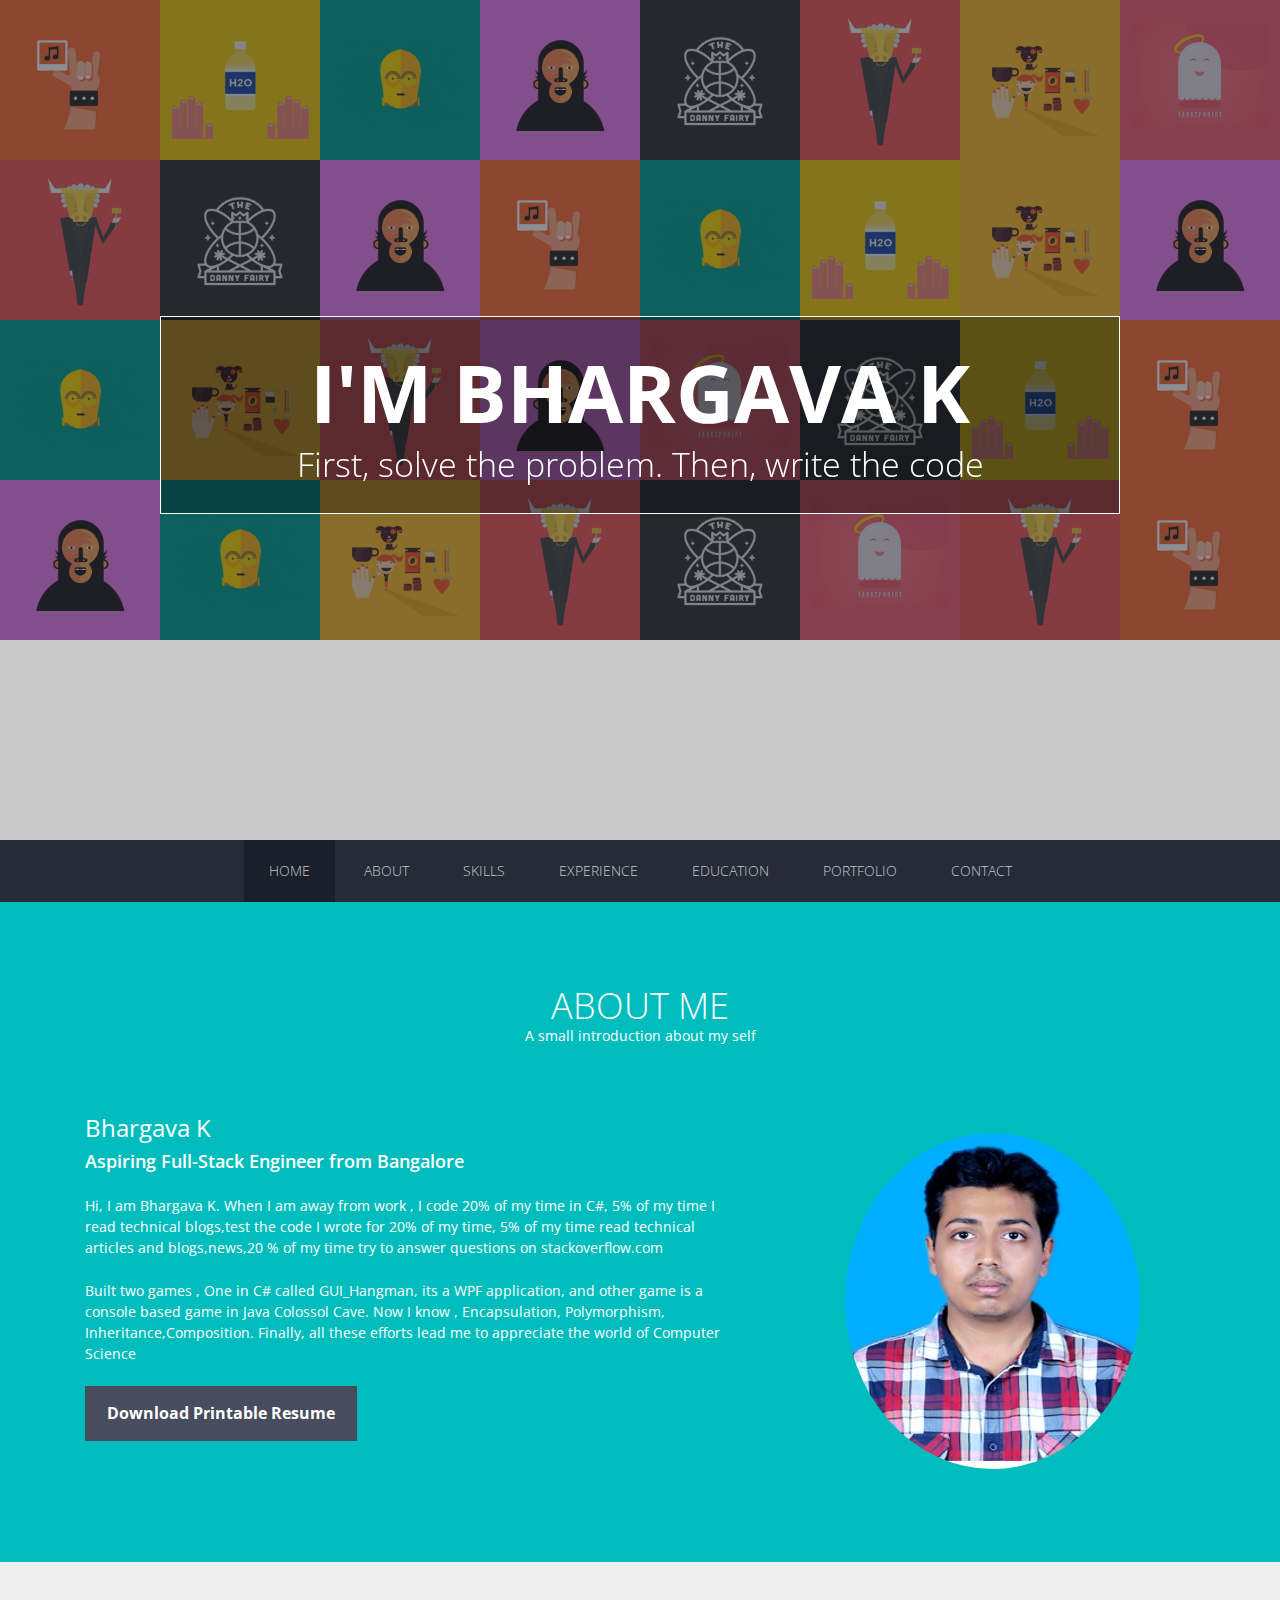
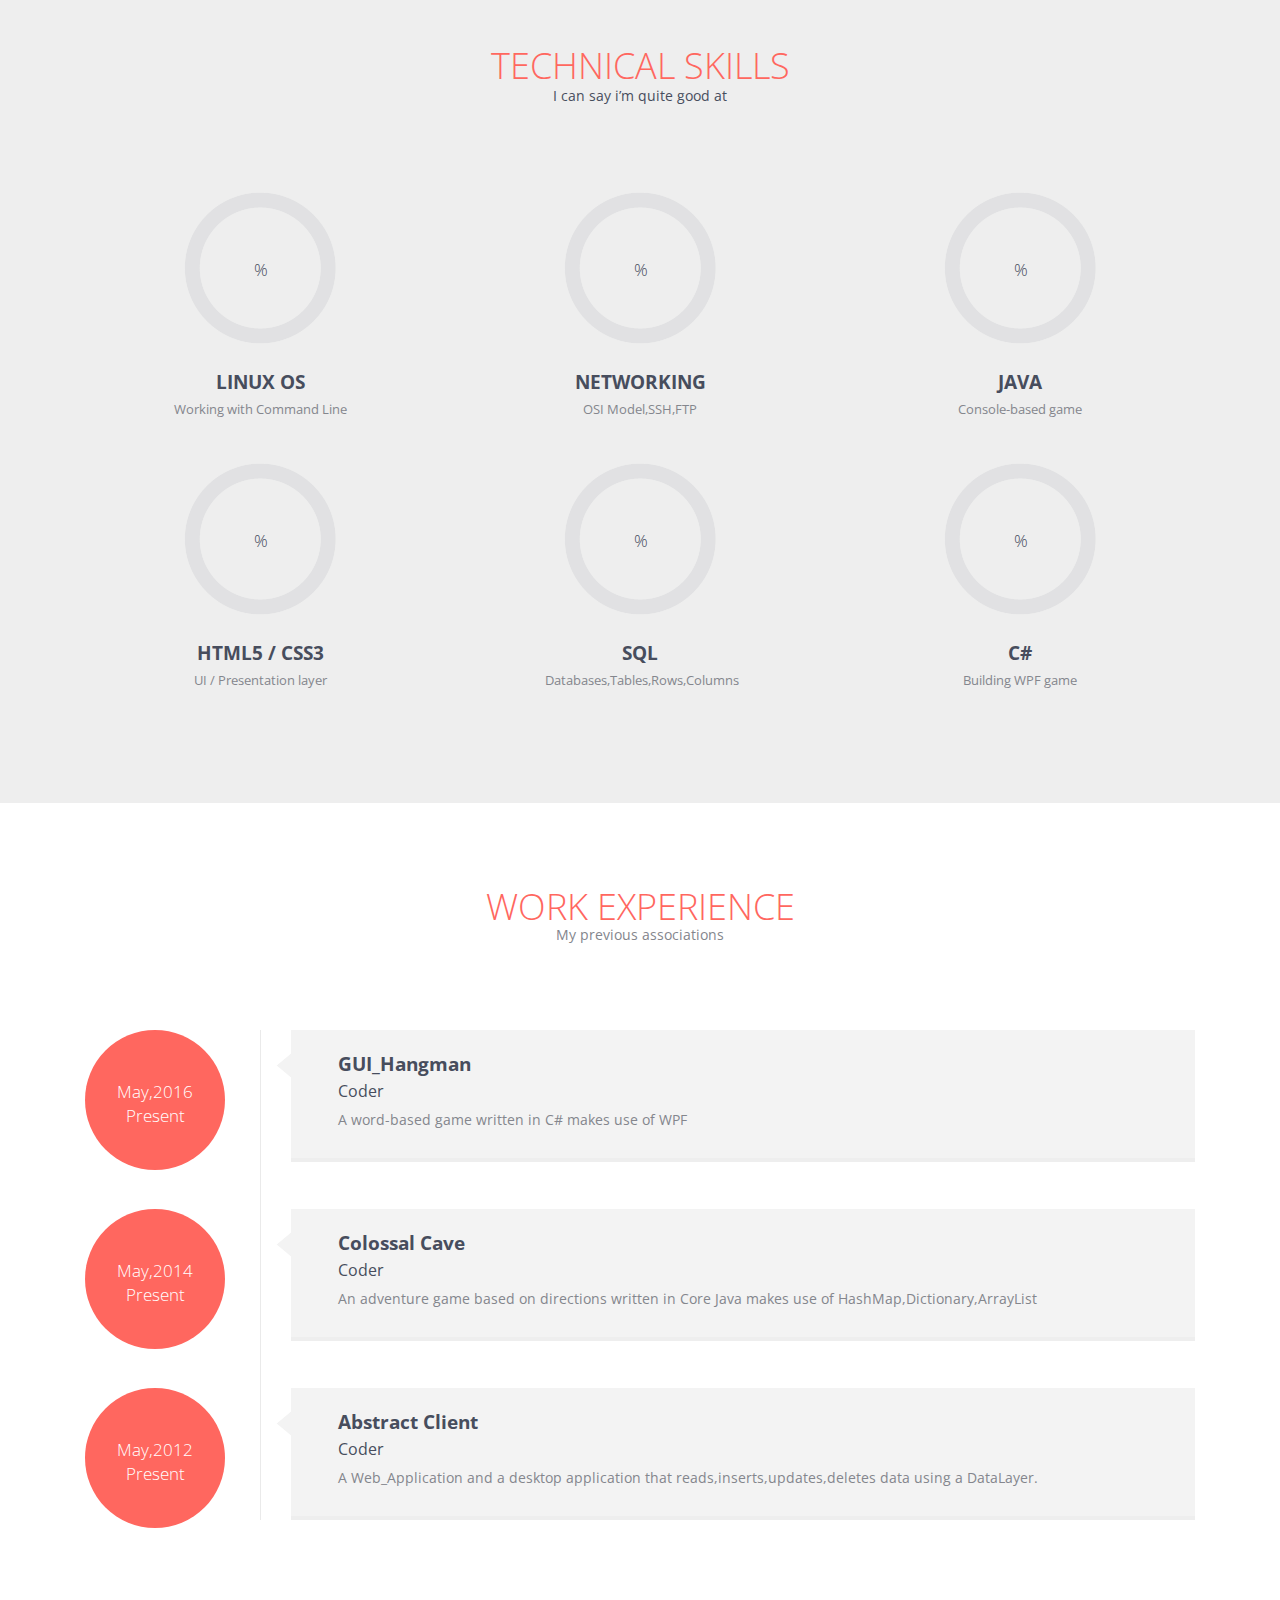
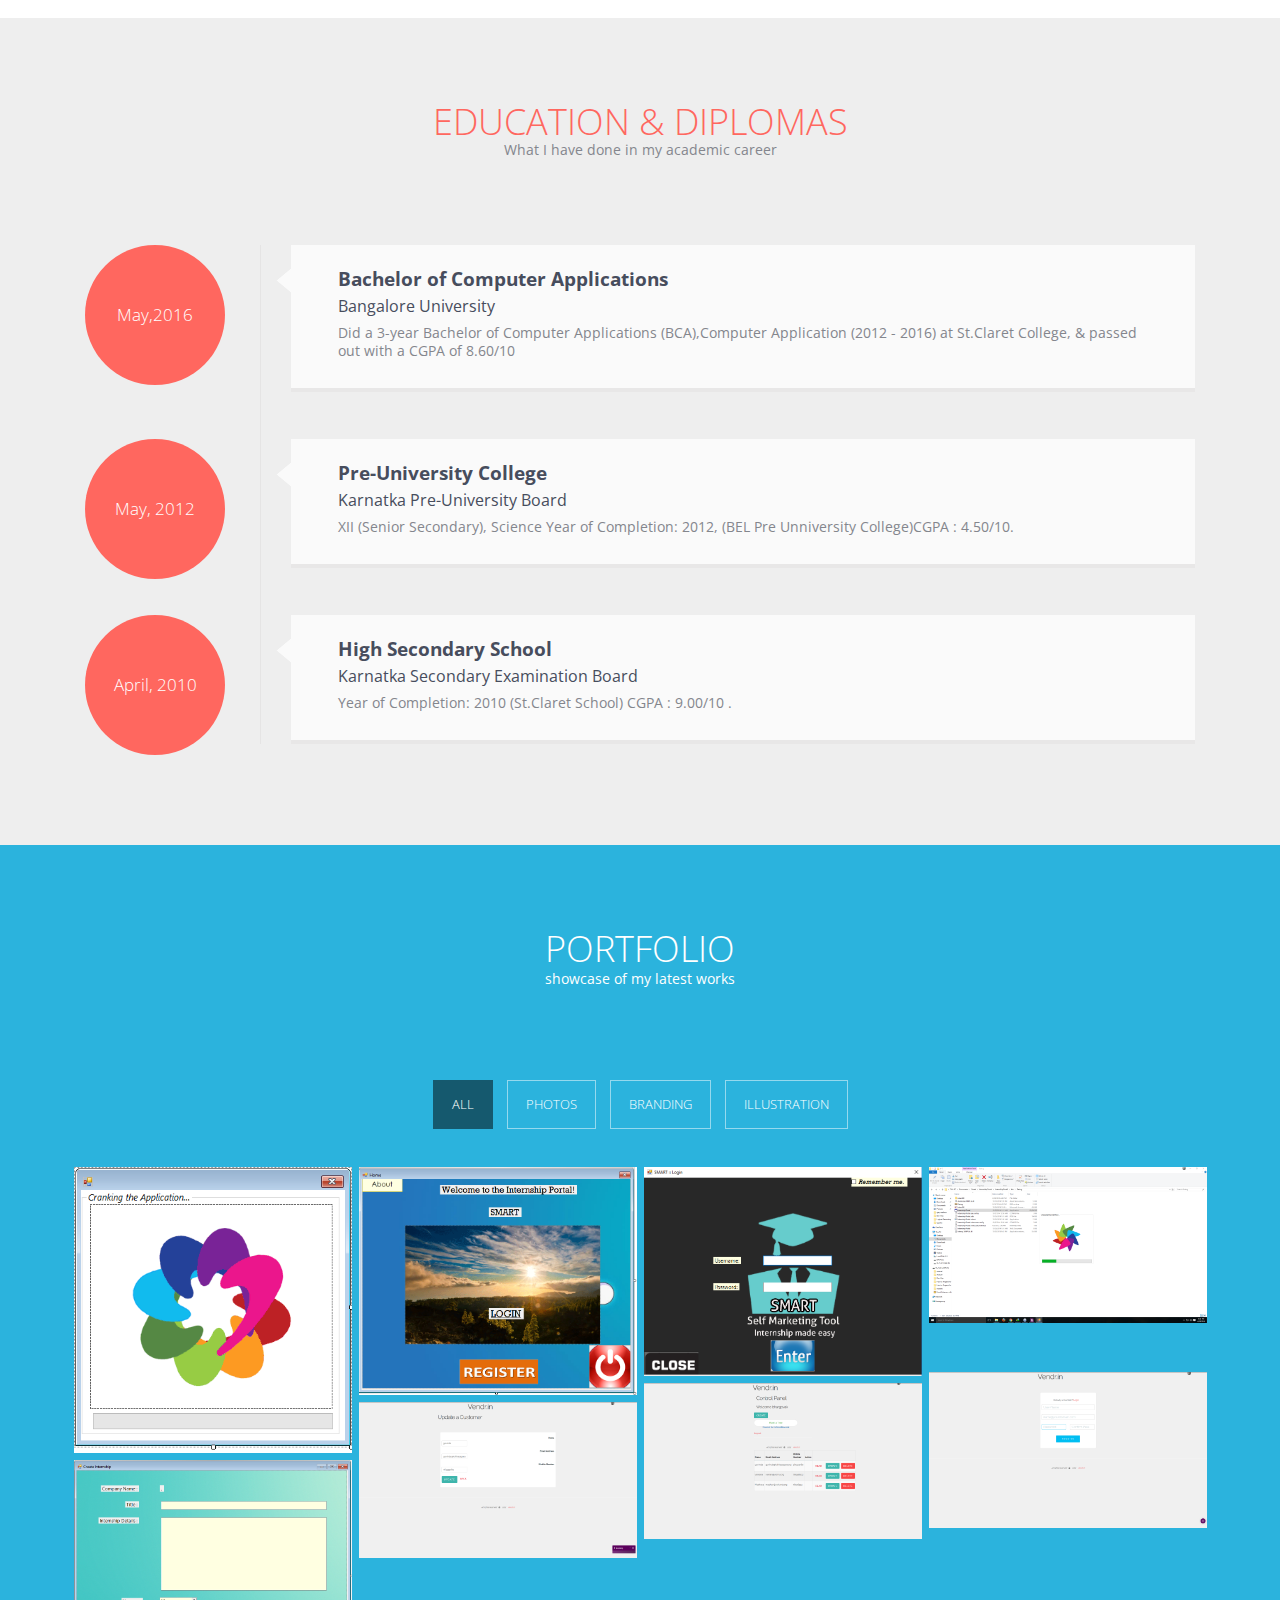
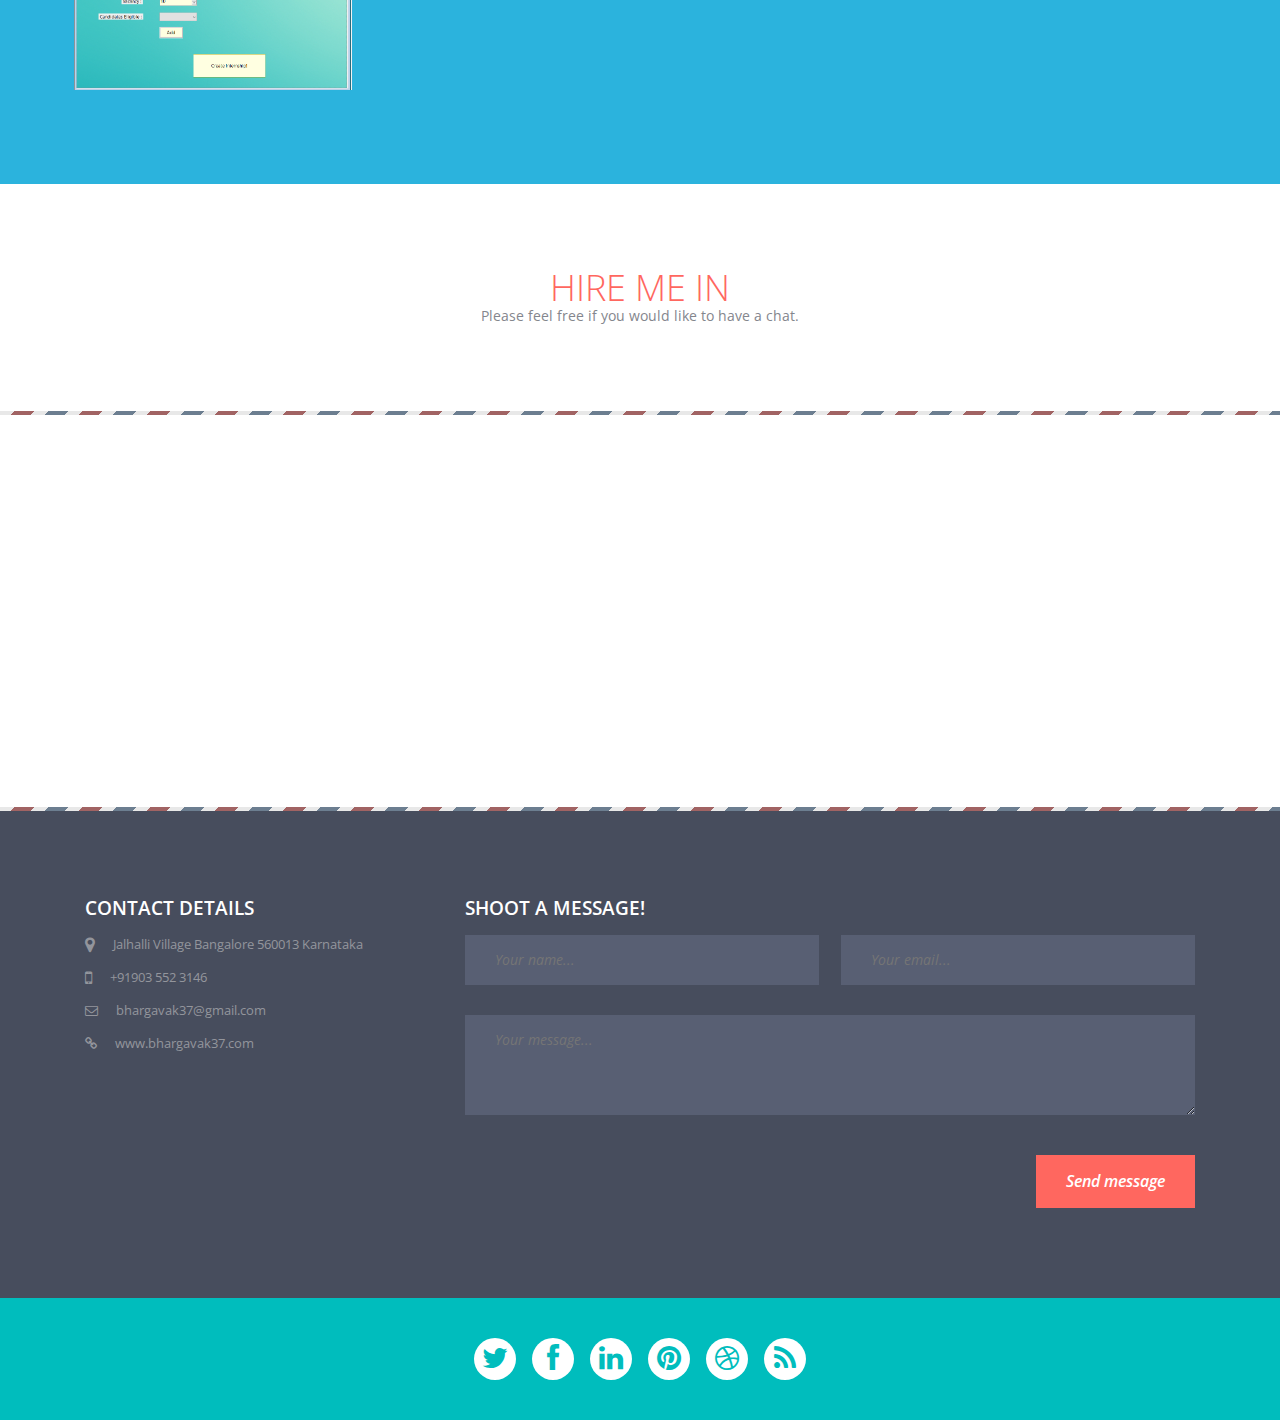
==== commit f4b02e9a: "Create index.html" ====
--- a/index.html
+++ b/index.html
@@ -222,8 +222,8 @@
         <div class="col-xs-12 col-sm-9 col-md-10 col-lg-10 rightArea">
           <div class="arrowpart"></div>
           <div class="exCon">
-            <h4>Vendrr.in</h4>
-            <h5>Colossal Cave</h5>
+            <h4>Colossal Cave</h4>
+            <h5>Coder</h5>
             <p>An adventure game based on directions written in Core Java makes use of HashMap,Dictionary,ArrayList
             </p>
           </div>
@@ -237,9 +237,9 @@
         <div class="col-xs-12 col-sm-9 col-md-10 col-lg-10 rightArea">
           <div class="arrowpart"></div>
           <div class="exCon">
-            <h4>S.M.A.R.T</h4>
-            <h5>.NET Programmer</h5>
-            <p>An internship portal, a desktop application running on .net 2.5 framework, consuming data from Microsoft Access 2007. It features were to search for internship, apply for internship, upload photo, post video resume, upload .word documents (size < 2 m.b).</p>
+            <h4>Abstract Client</h4>
+            <h5>Coder</h5>
+            <p>A Web_Application and a desktop application that reads,inserts,updates,deletes data using a DataLayer.</p>
           </div>
         </div>
       </div>
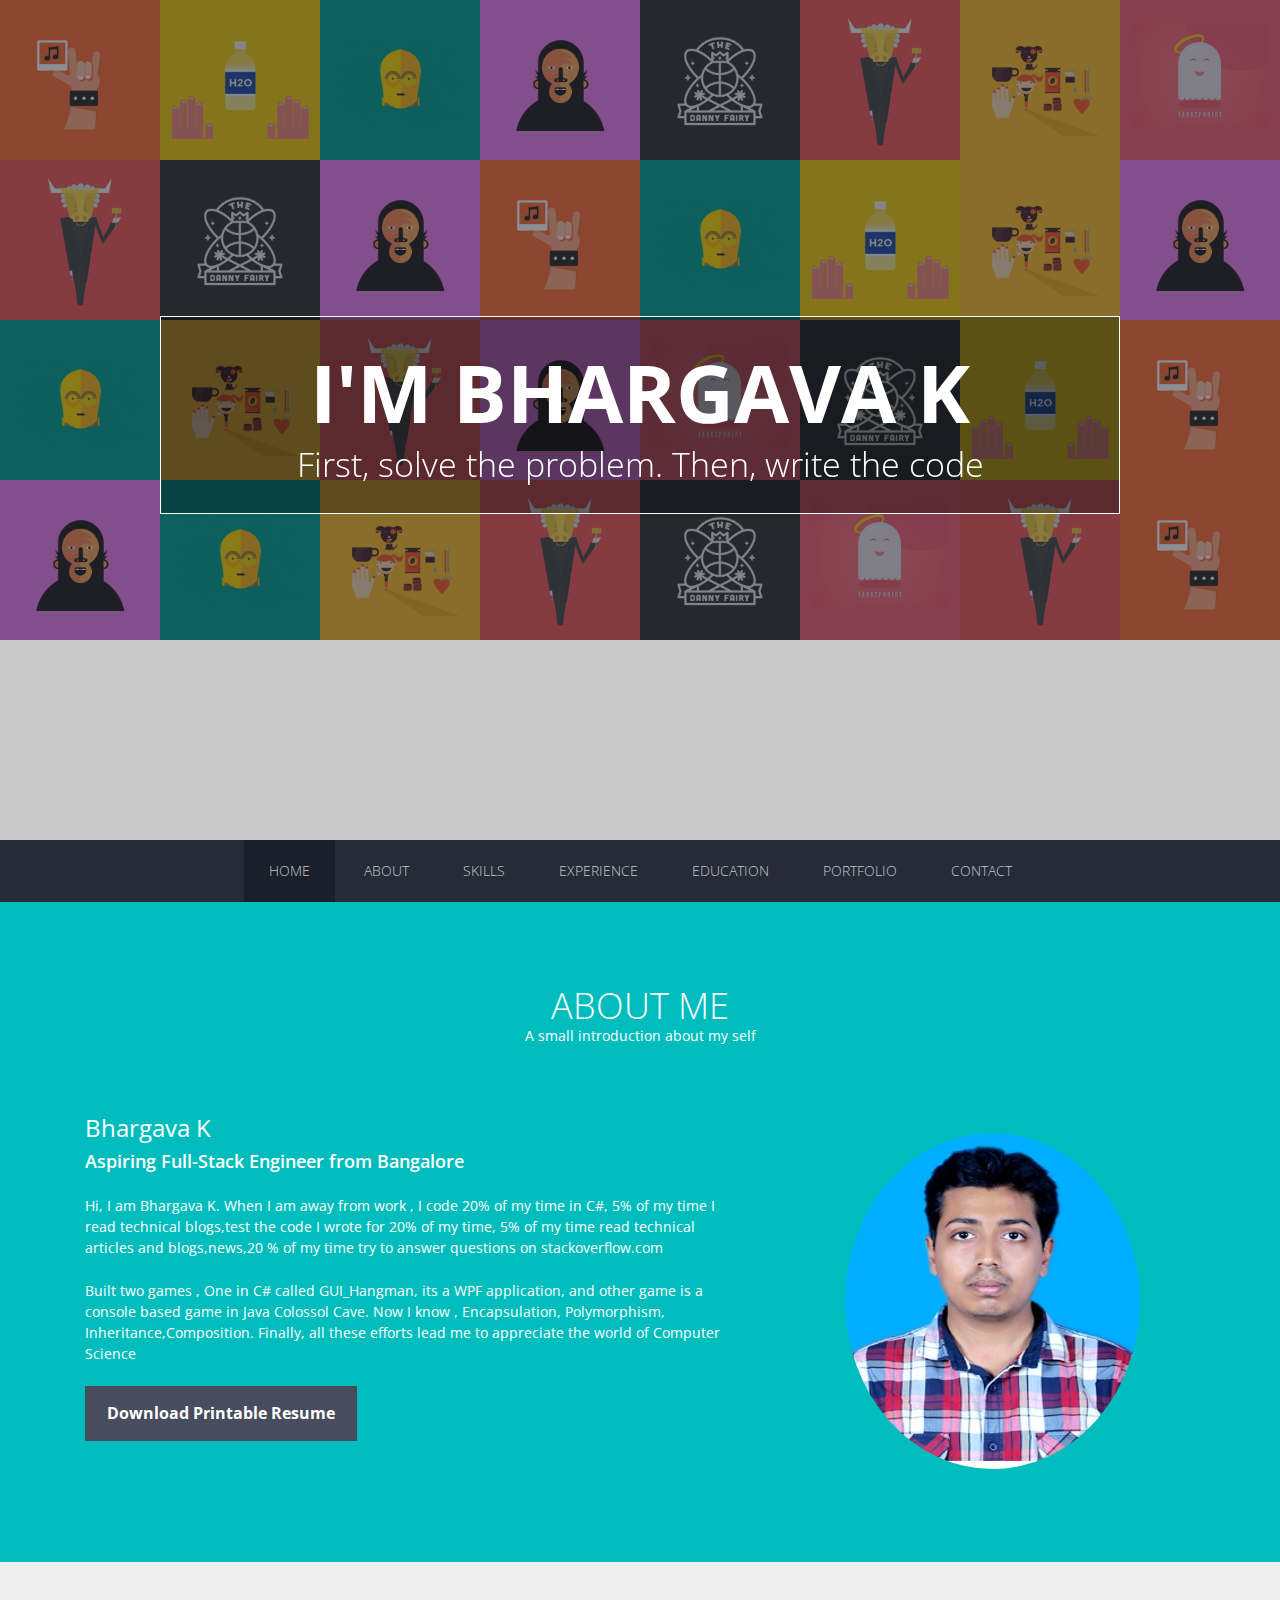
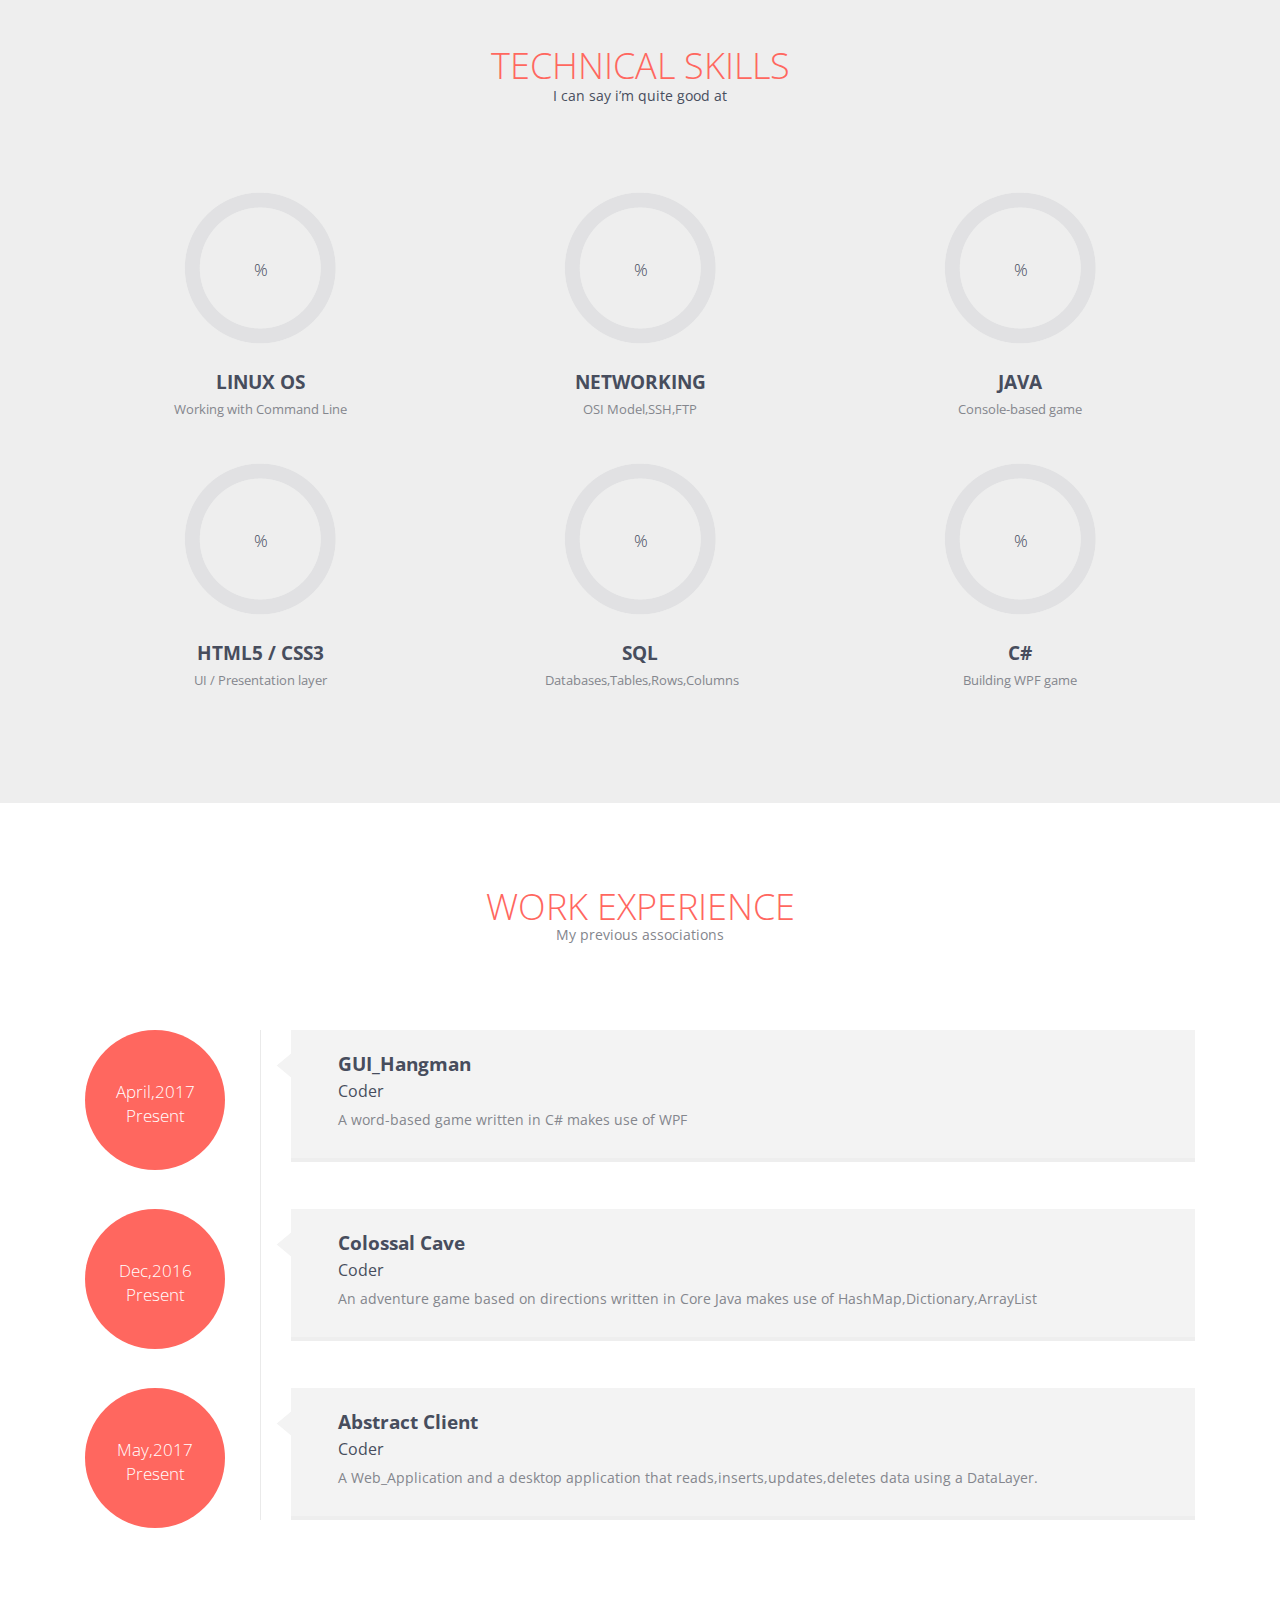
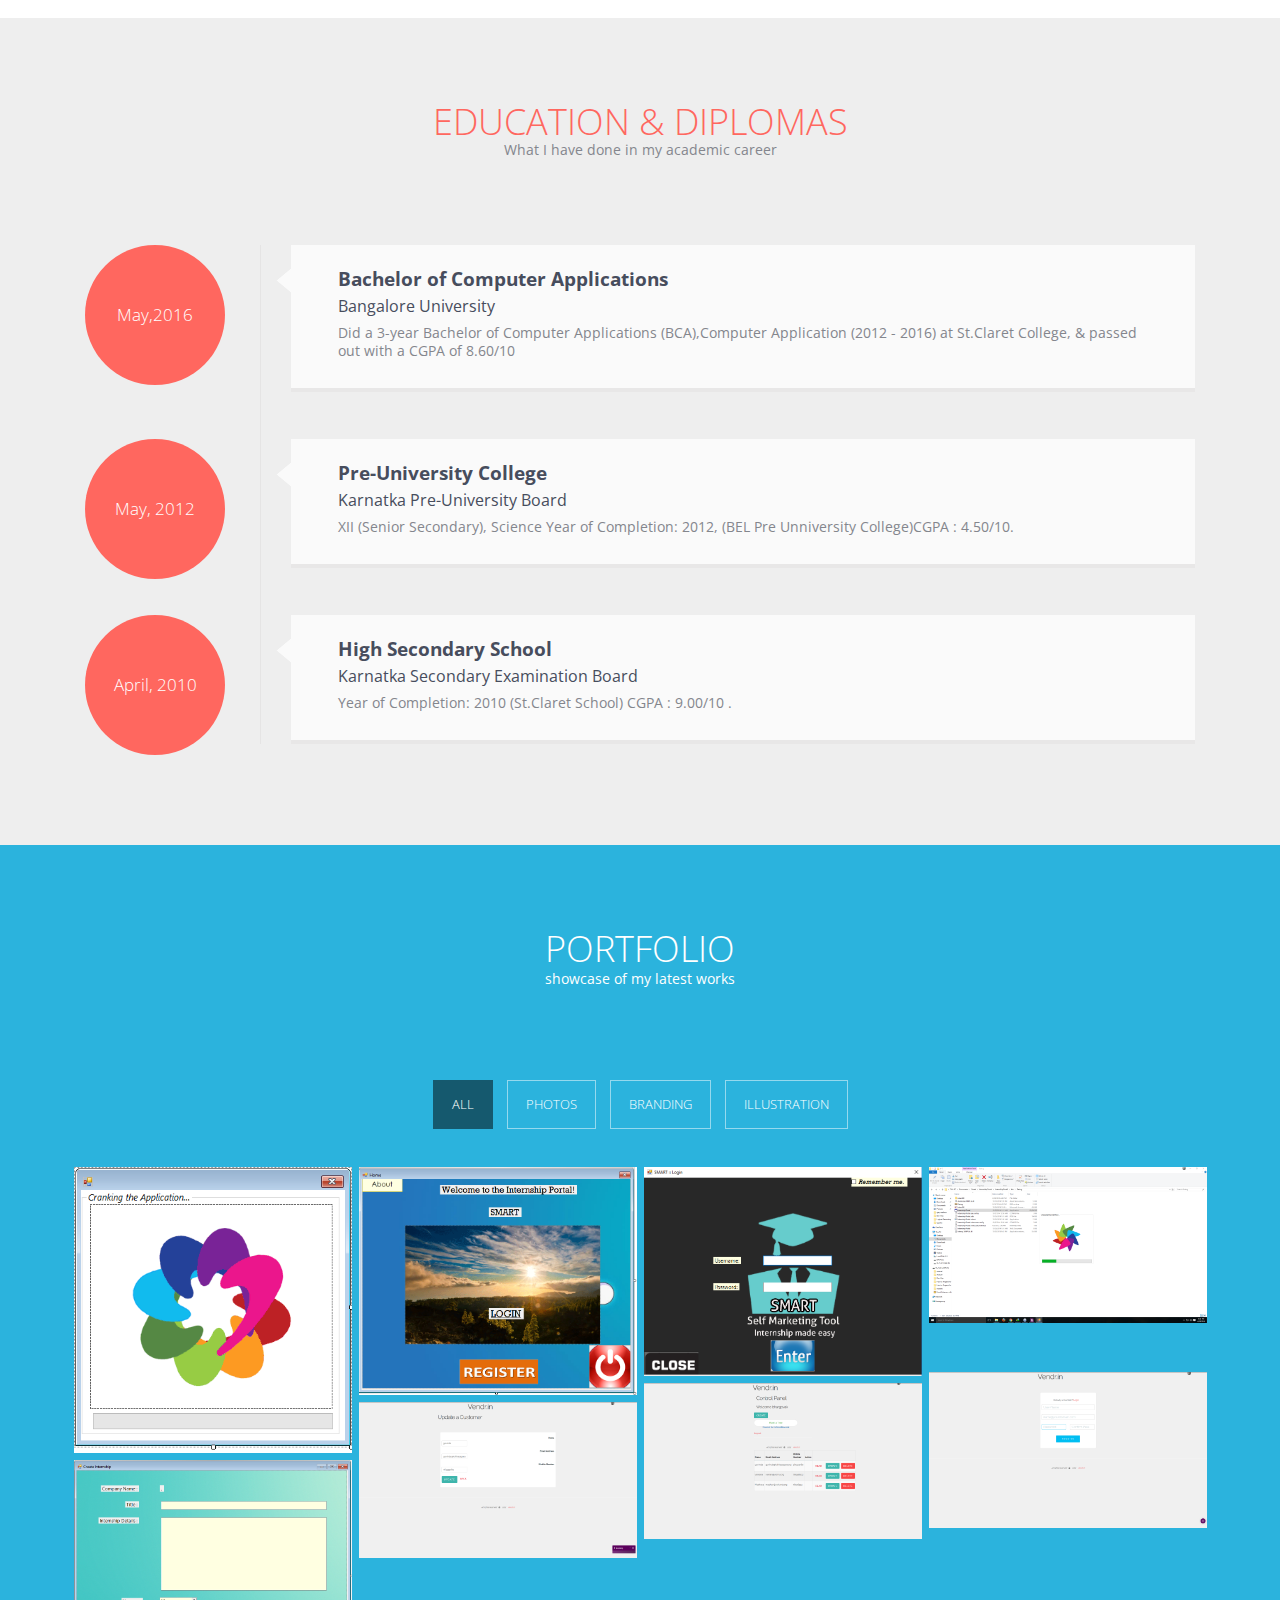
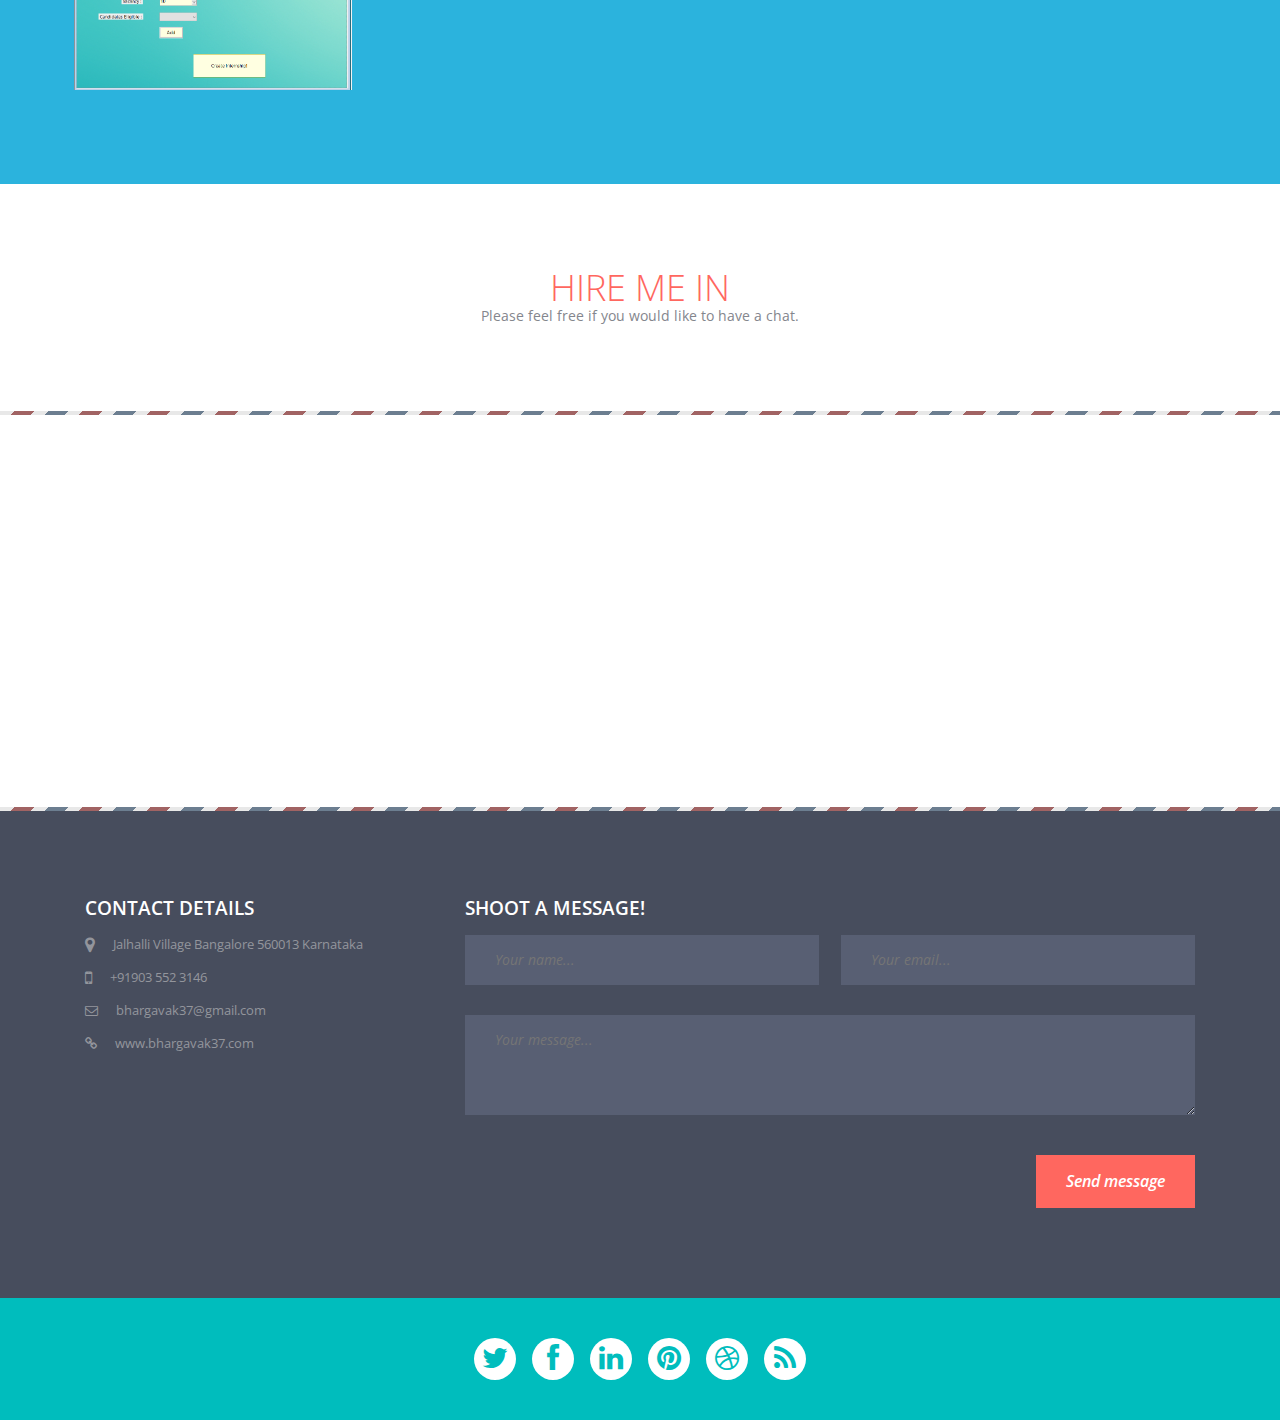
==== commit 4934ca05: "Create index.html" ====
--- a/index.html
+++ b/index.html
@@ -202,7 +202,7 @@
       </div>
       <div class="row workDetails">
         <div class="col-xs-12 col-sm-3 col-md-2 col-lg-2">
-          <div class="workYear">May,2016<br>
+          <div class="workYear">April,2017<br>
             Present</div>
         </div>
         <div class="col-xs-12 col-sm-9 col-md-10 col-lg-10 rightArea">
@@ -216,7 +216,7 @@
       </div>
       <div class="row workDetails">
         <div class="col-xs-12 col-sm-3 col-md-2 col-lg-2">
-          <div class="workYear">May,2014<br>
+          <div class="workYear">Dec,2016<br>
             Present</div>
         </div>
         <div class="col-xs-12 col-sm-9 col-md-10 col-lg-10 rightArea">
@@ -231,7 +231,7 @@
       </div>
       <div class="row workDetails">
         <div class="col-xs-12 col-sm-3 col-md-2 col-lg-2">
-          <div class="workYear">May,2012<br>
+          <div class="workYear">May,2017<br>
             Present</div>
         </div>
         <div class="col-xs-12 col-sm-9 col-md-10 col-lg-10 rightArea">
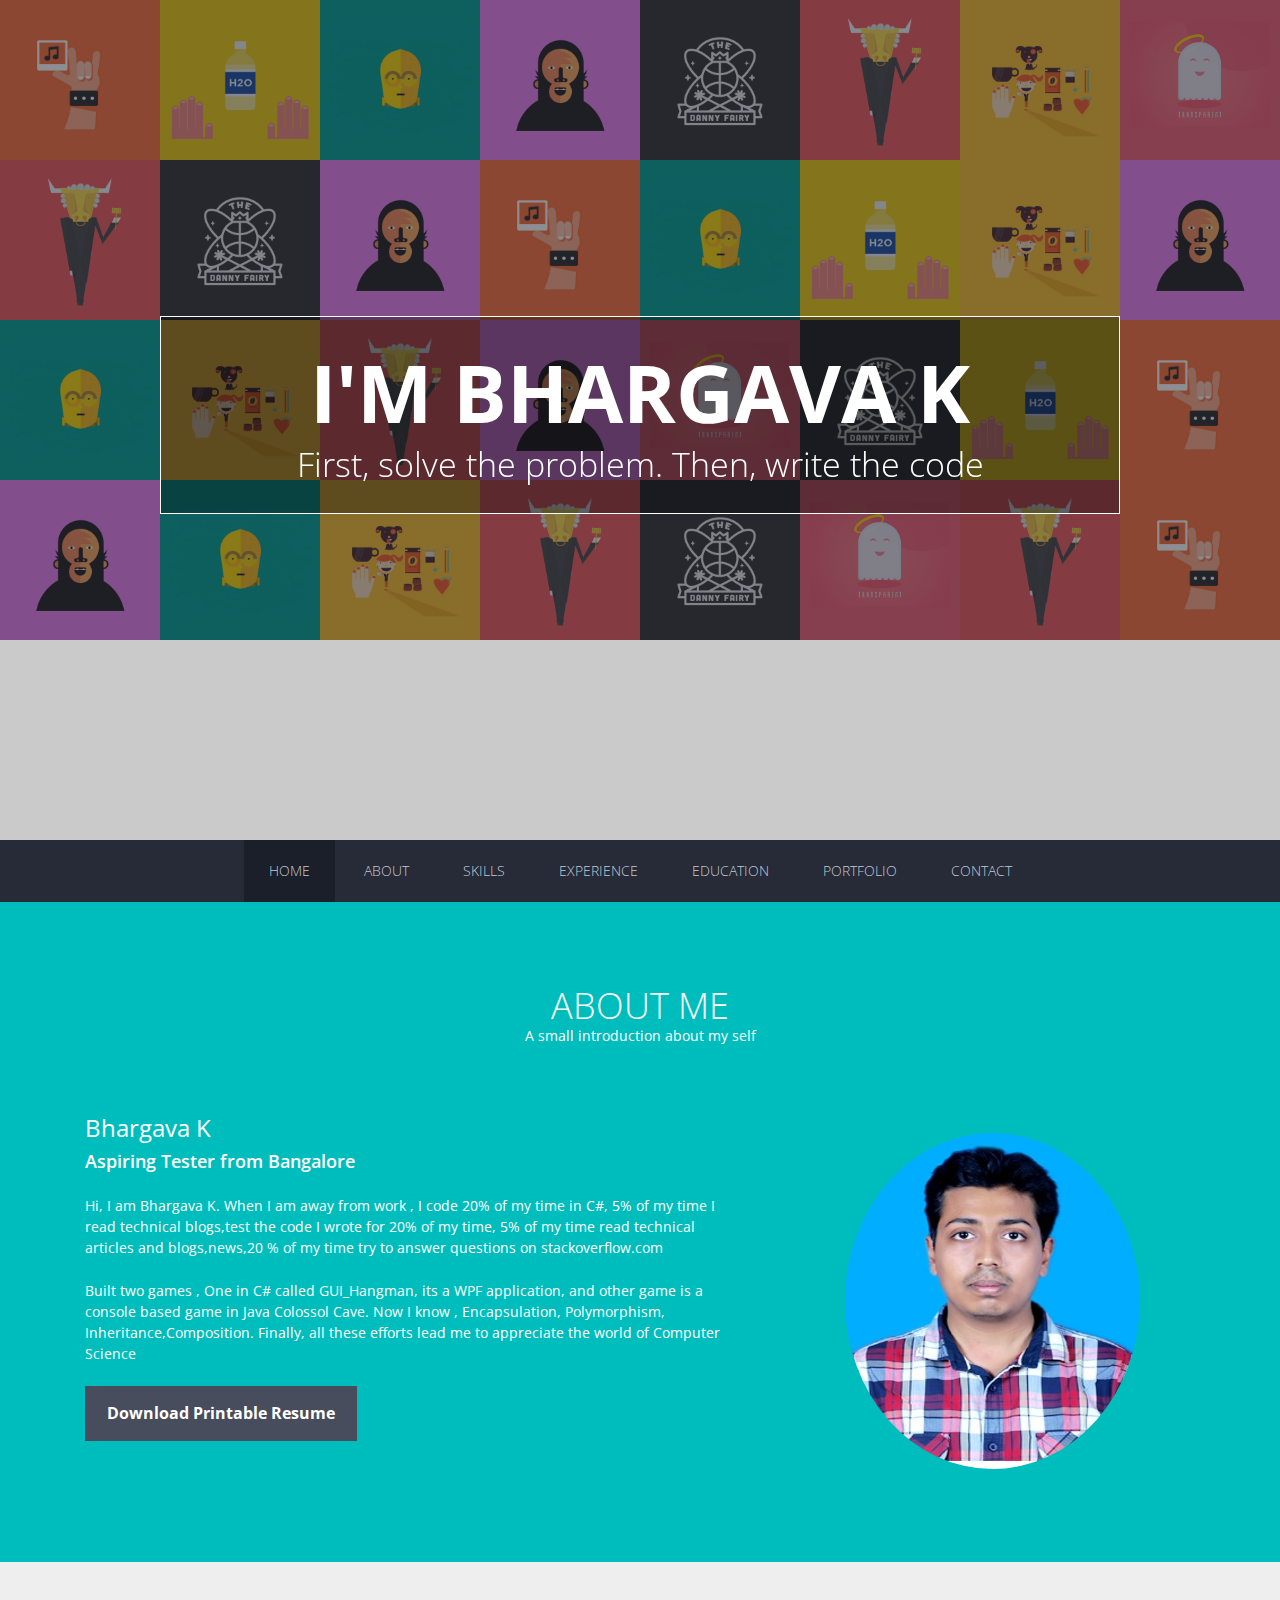
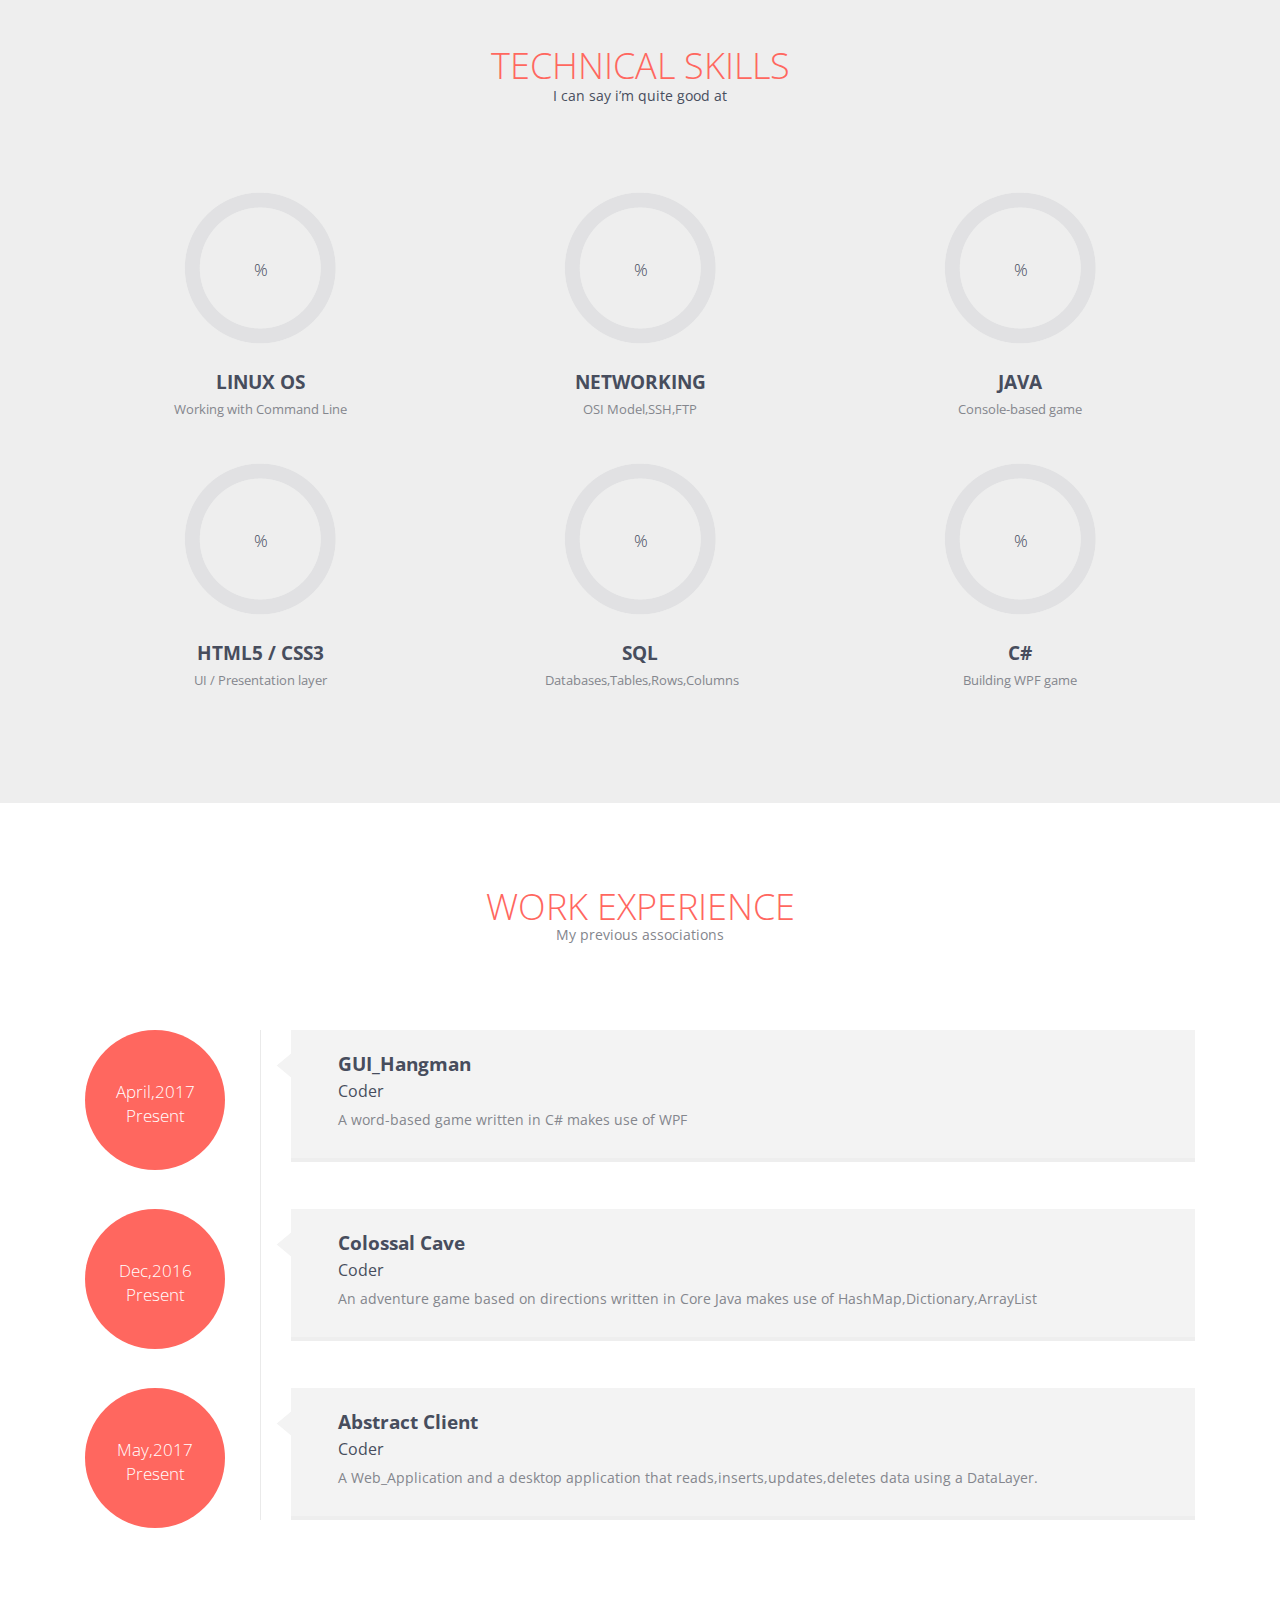
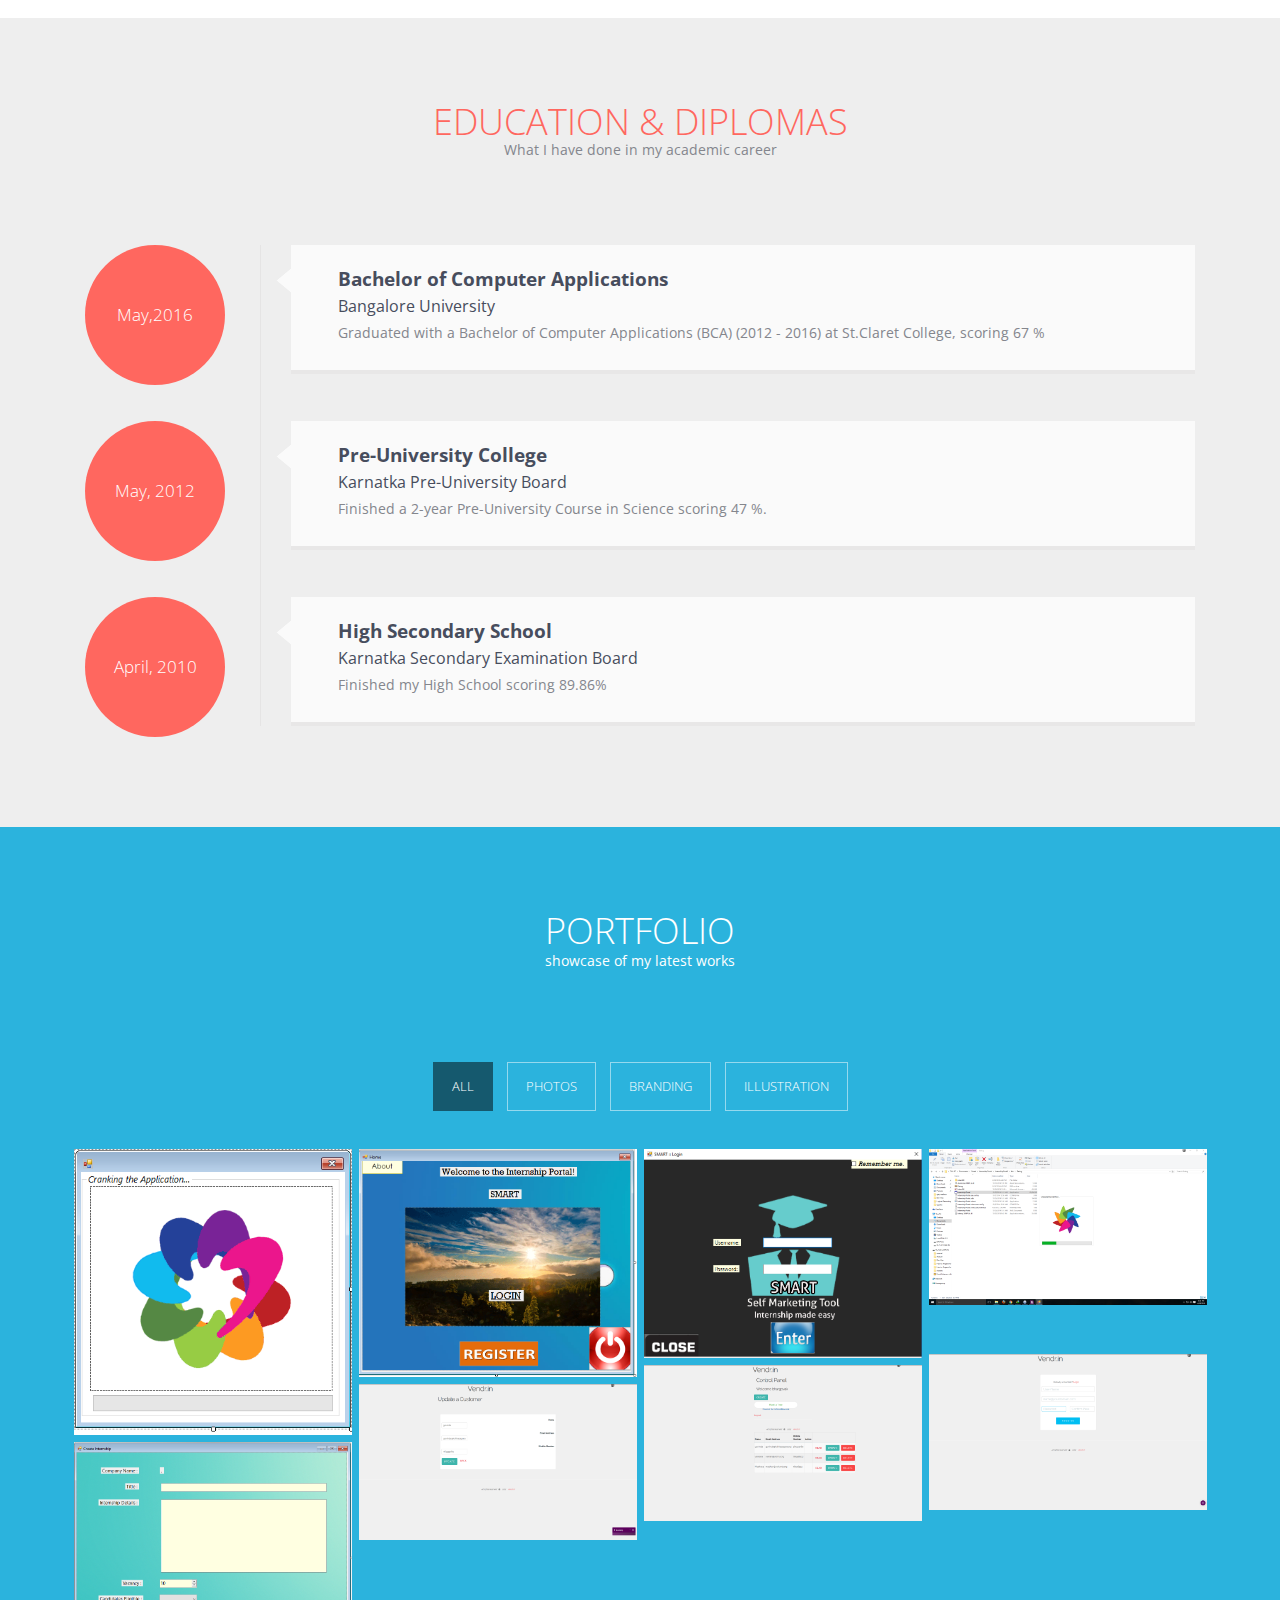
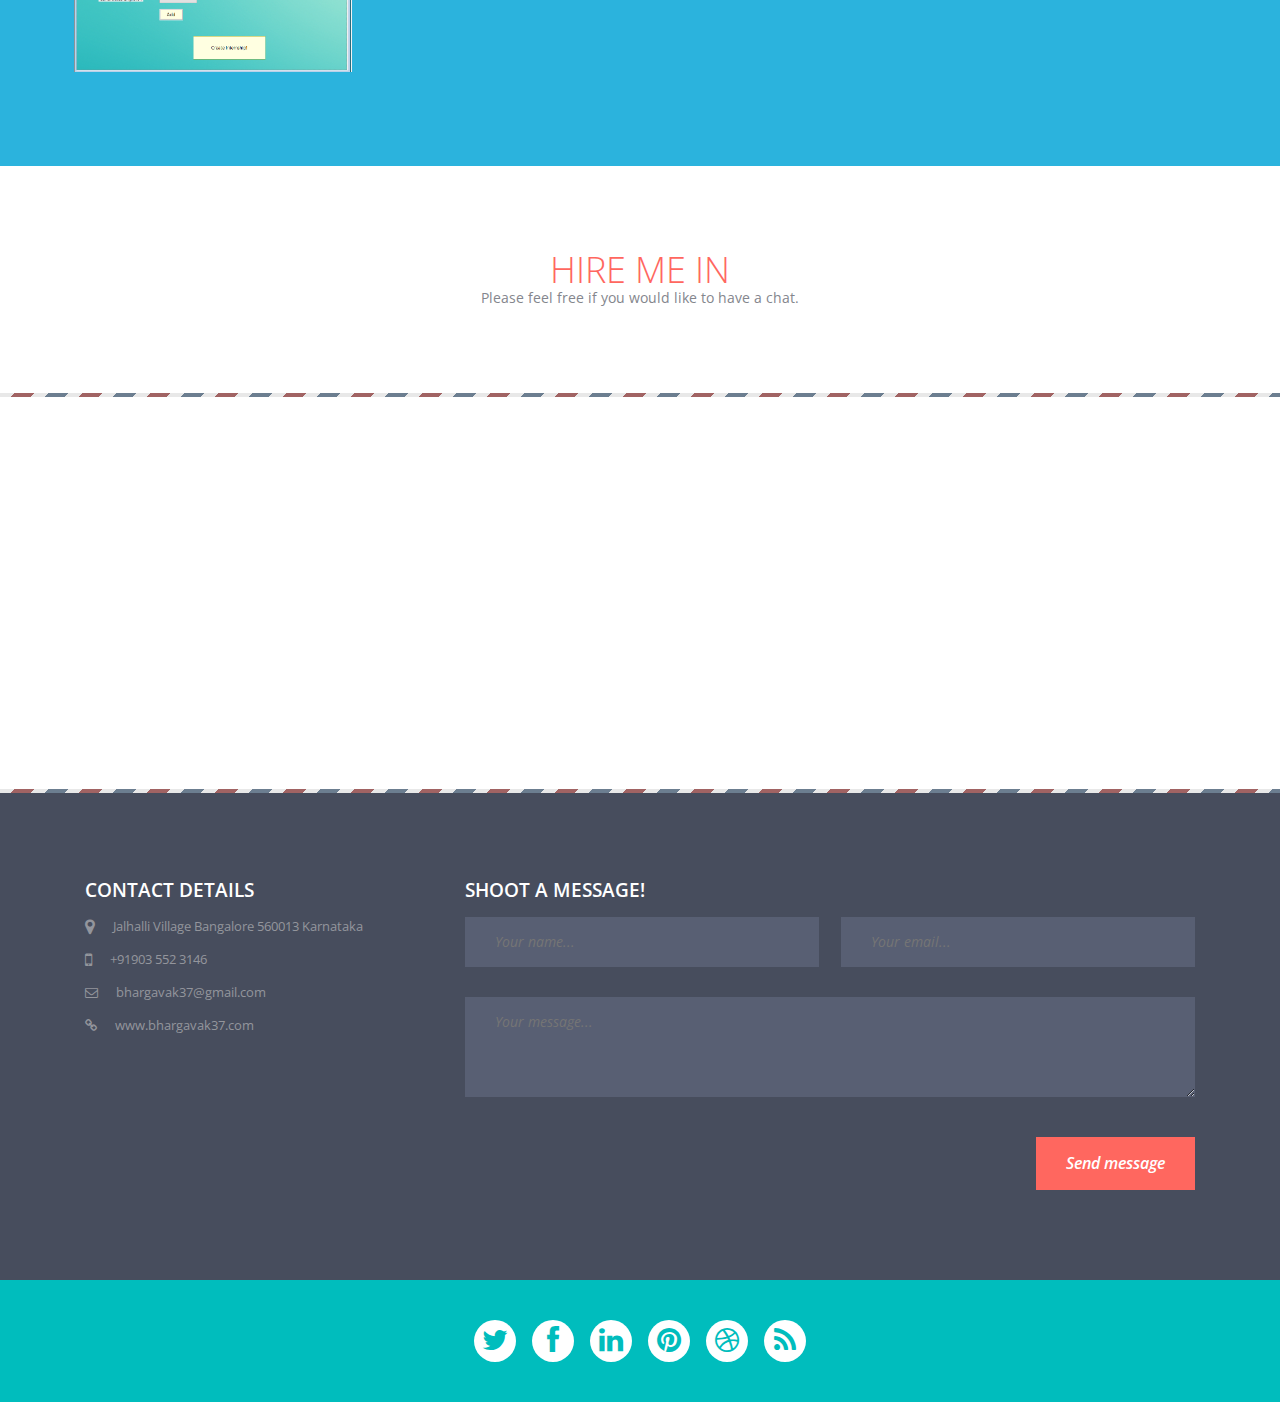
==== commit 8bcd7116: "Create index.html" ====
--- a/index.html
+++ b/index.html
@@ -134,7 +134,7 @@
       <div class="row">
         <div class=" col-xs-12 col-sm-12 col-md-7 col-lg-7">
           <h3>Bhargava K</h3>
-          <h4 class="subHeading">Aspiring Full-Stack Engineer from Bangalore
+          <h4 class="subHeading">Aspiring Tester from Bangalore
 </h4>
           <p>Hi, I am Bhargava K. When I am away from work , I code 20% of my time in C#, 5% of my time I read technical blogs,test the code I wrote for 20% of my time, 5% of my time read technical articles and blogs,news,20 % of my time try to answer questions on stackoverflow.com </p>
           <p>Built two games , One in C# called GUI_Hangman, its a WPF application, and other game is a console based game in Java Colossol Cave. Now I know , Encapsulation, Polymorphism, Inheritance,Composition.
@@ -262,8 +262,8 @@
           <div class="exCon">
             <h4>Bachelor of Computer Applications</h4>
             <h5>Bangalore University</h5>
-            <p>Did a 3-year Bachelor of Computer Applications (BCA),Computer Application (2012 - 2016) at 
-St.Claret College, & passed out with a CGPA of 8.60/10</p>
+            <p>Graduated with a Bachelor of Computer Applications (BCA) (2012 - 2016) at 
+St.Claret College, scoring 67 %</p>
           </div>
         </div>
       </div>
@@ -276,8 +276,7 @@
           <div class="exCon">
             <h4>Pre-University College</h4>
             <h5>Karnatka Pre-University Board</h5>
-            <p>XII (Senior Secondary), Science
-Year of Completion: 2012, (BEL Pre Unniversity College)CGPA : 4.50/10.</p>
+            <p>Finished a 2-year Pre-University Course in Science scoring 47 %.</p>
           </div>
         </div>
       </div>
@@ -290,8 +289,7 @@
           <div class="exCon">
             <h4>High Secondary School</h4>
             <h5>Karnatka Secondary Examination Board</h5>
-            <p>Year of Completion: 2010 (St.Claret School) CGPA : 9.00/10
- .</p>
+            <p>Finished my High School scoring 89.86% </p>
           </div>
         </div>
       </div>
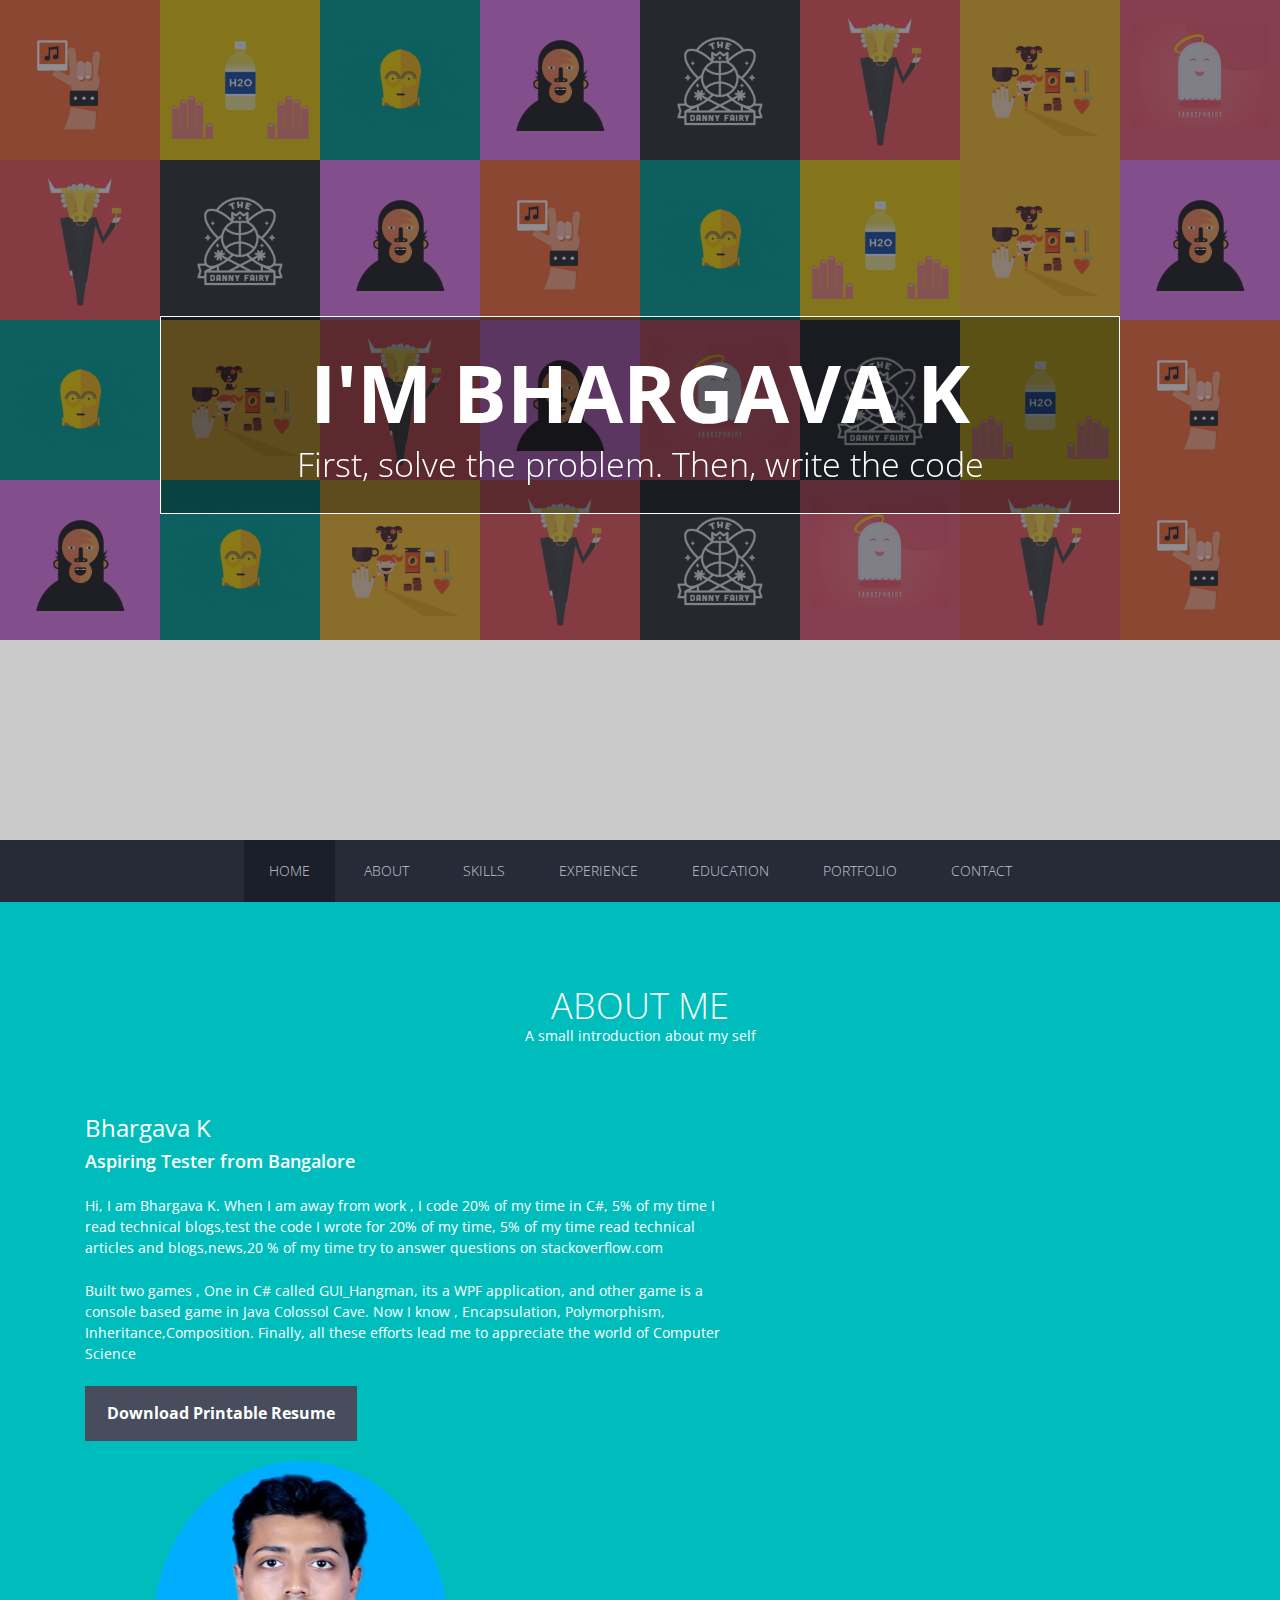
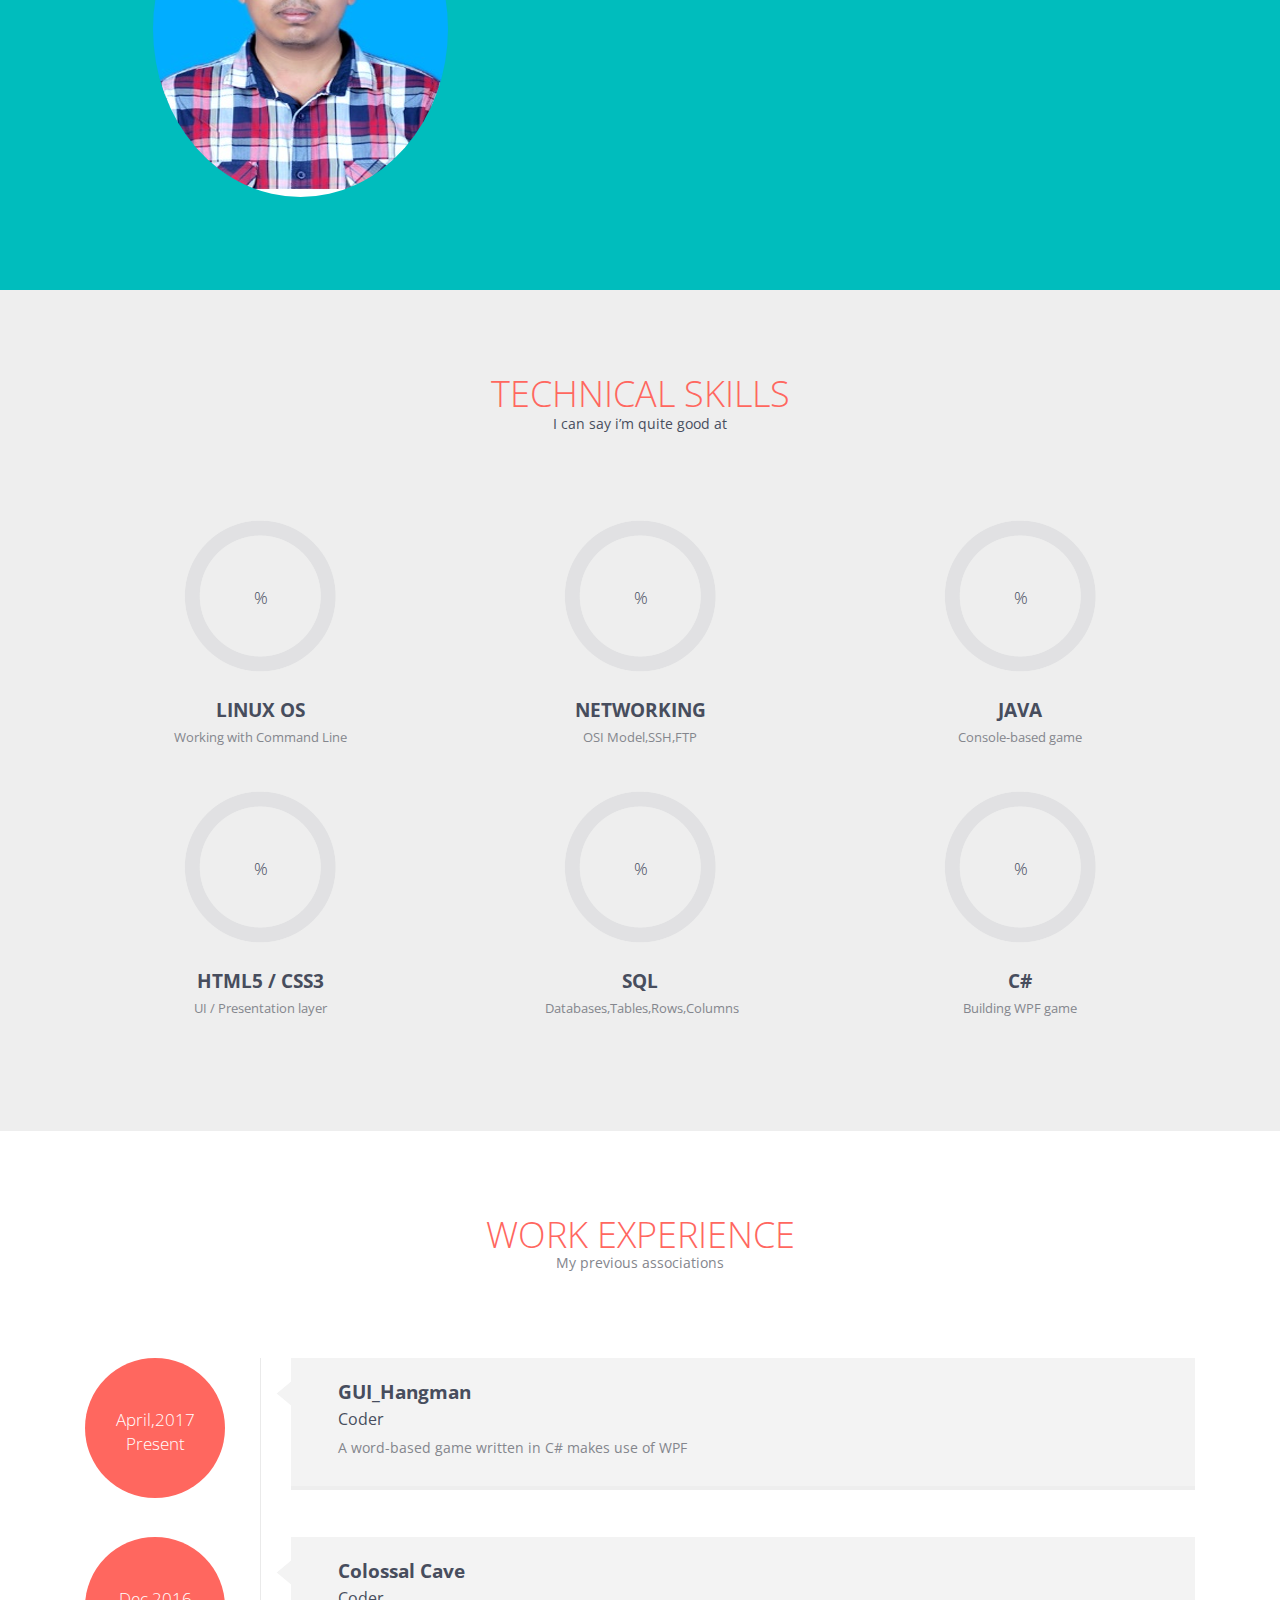
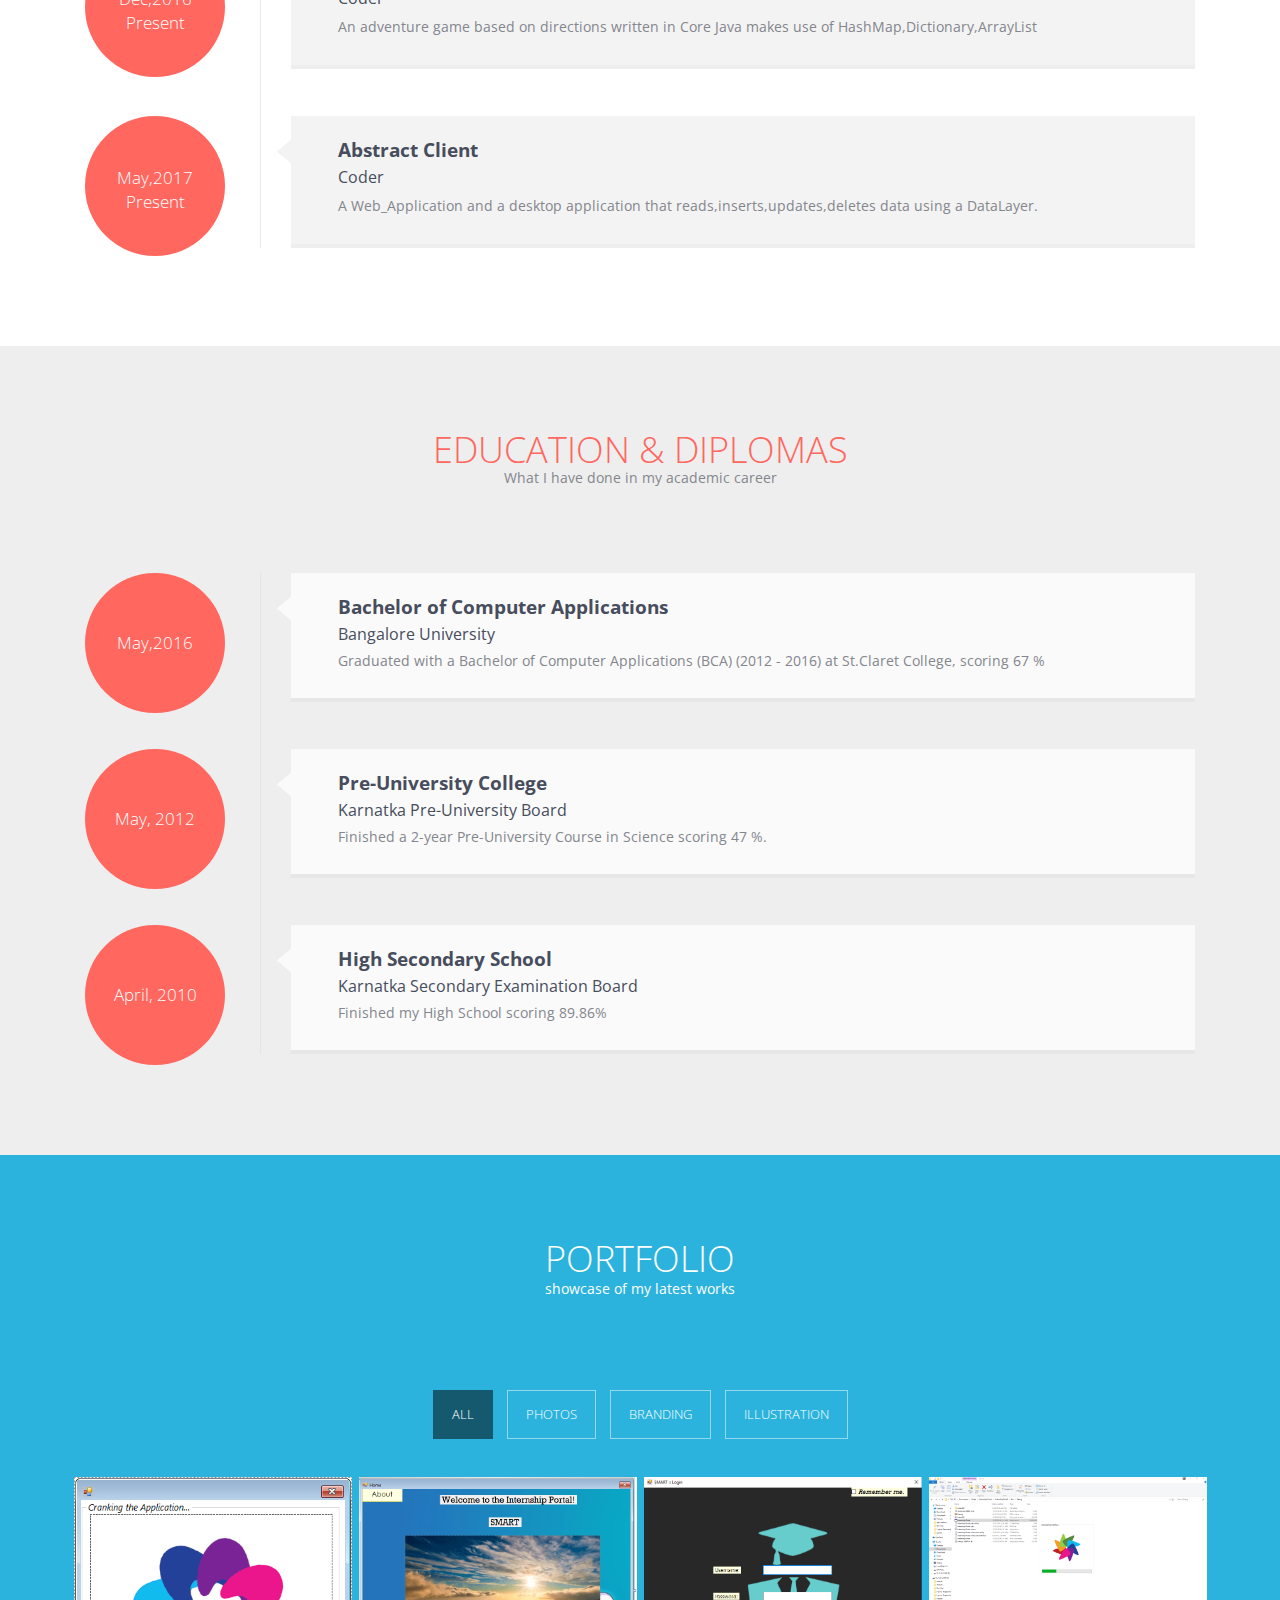
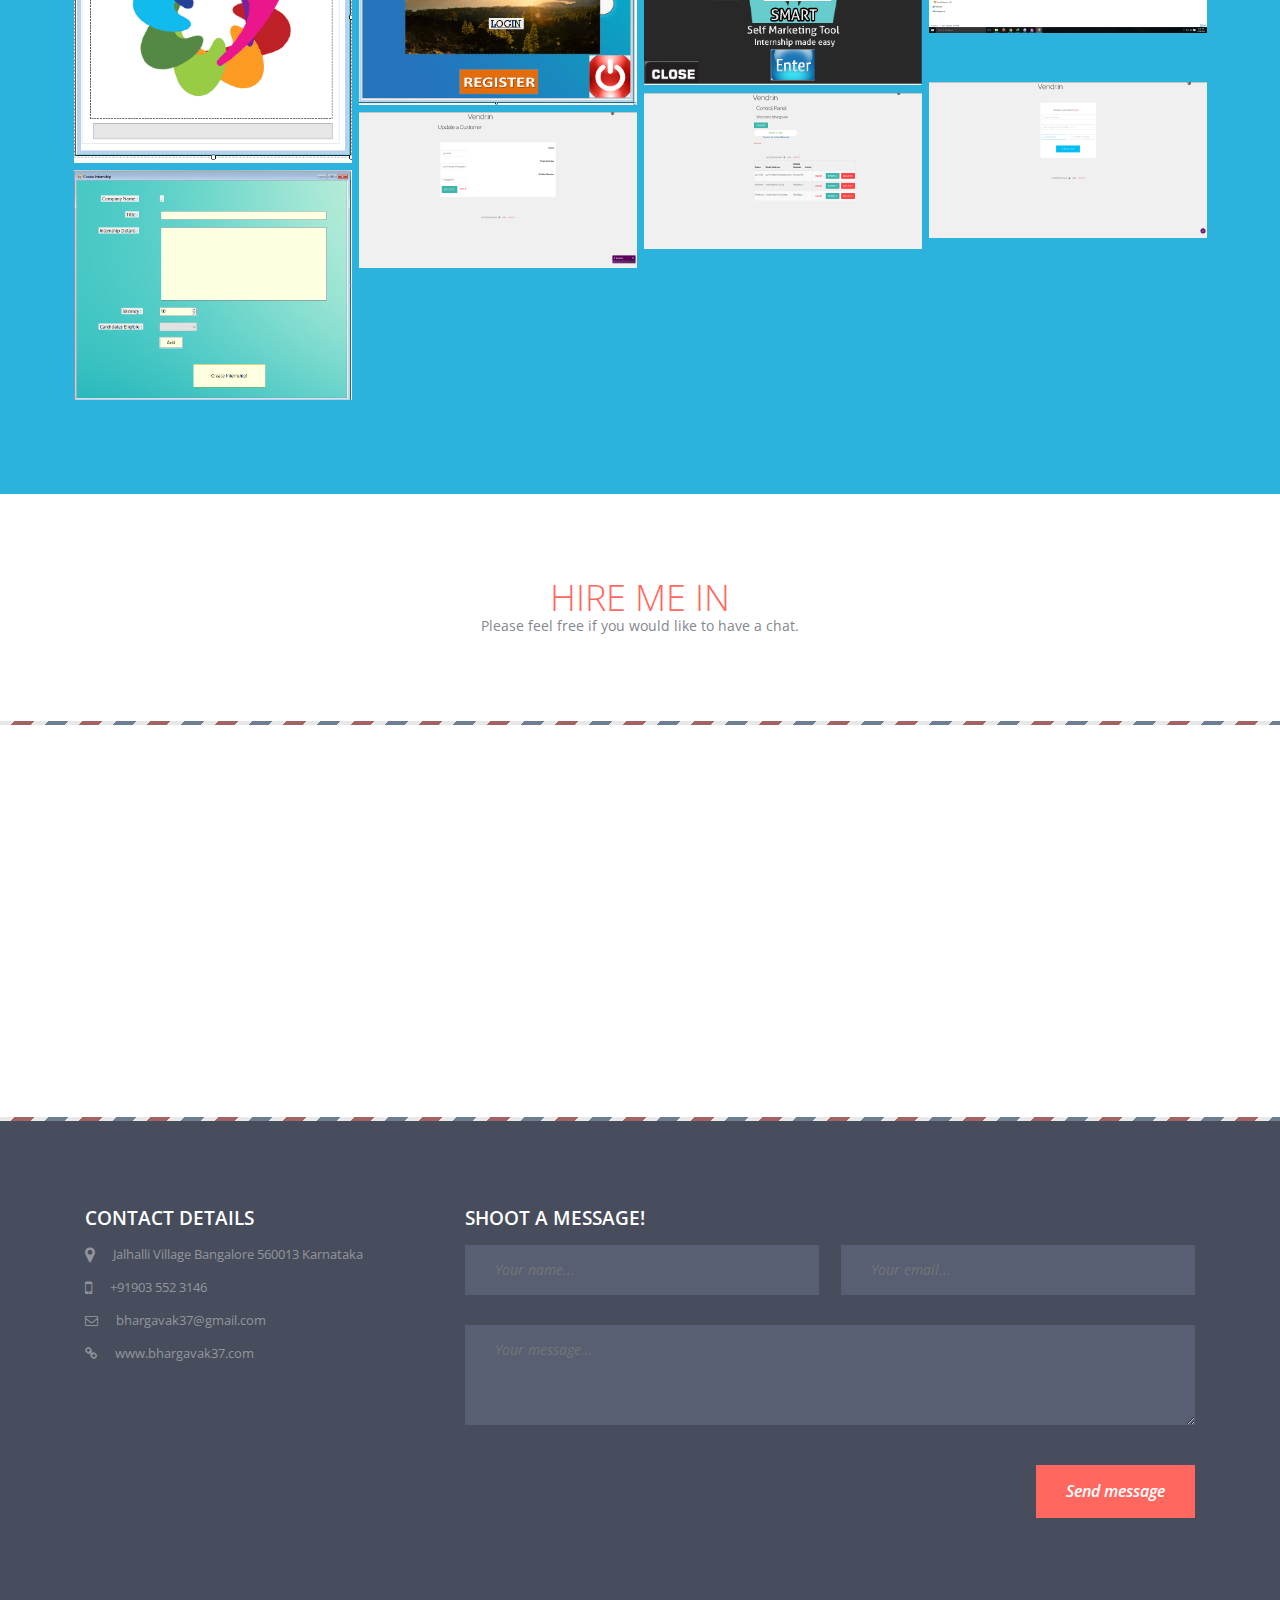
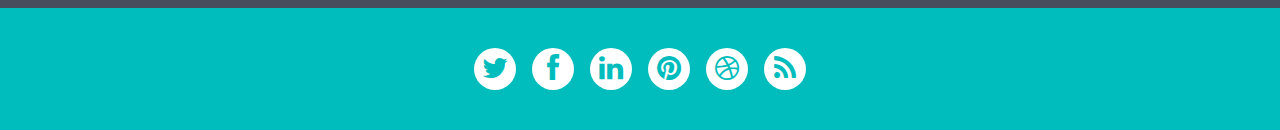
==== commit 8cfaf80f: "Create index.html" ====
--- a/index.html
+++ b/index.html
@@ -139,7 +139,8 @@
           <p>Hi, I am Bhargava K. When I am away from work , I code 20% of my time in C#, 5% of my time I read technical blogs,test the code I wrote for 20% of my time, 5% of my time read technical articles and blogs,news,20 % of my time try to answer questions on stackoverflow.com </p>
           <p>Built two games , One in C# called GUI_Hangman, its a WPF application, and other game is a console based game in Java Colossol Cave. Now I know , Encapsulation, Polymorphism, Inheritance,Composition.
          Finally, all these efforts lead me to appreciate the world of Computer Science</p>
-          <a href="#" class="bntDownload">Download Printable Resume</a> </div>
+         <div>
+          <a href="/images/BHARGAVA@9035523146_TECH.docx" target="_blank" class="bntDownload">Download Printable Resume</a> </div>
         <div class=" col-xs-12 col-sm-12 col-md-4 col-lg-4 col-md-offset-1 col-lg-offset-1 proPic"> <img src="images/profilee.png" alt="" class="img-circle topmar"> </div>
       </div>
     </div>
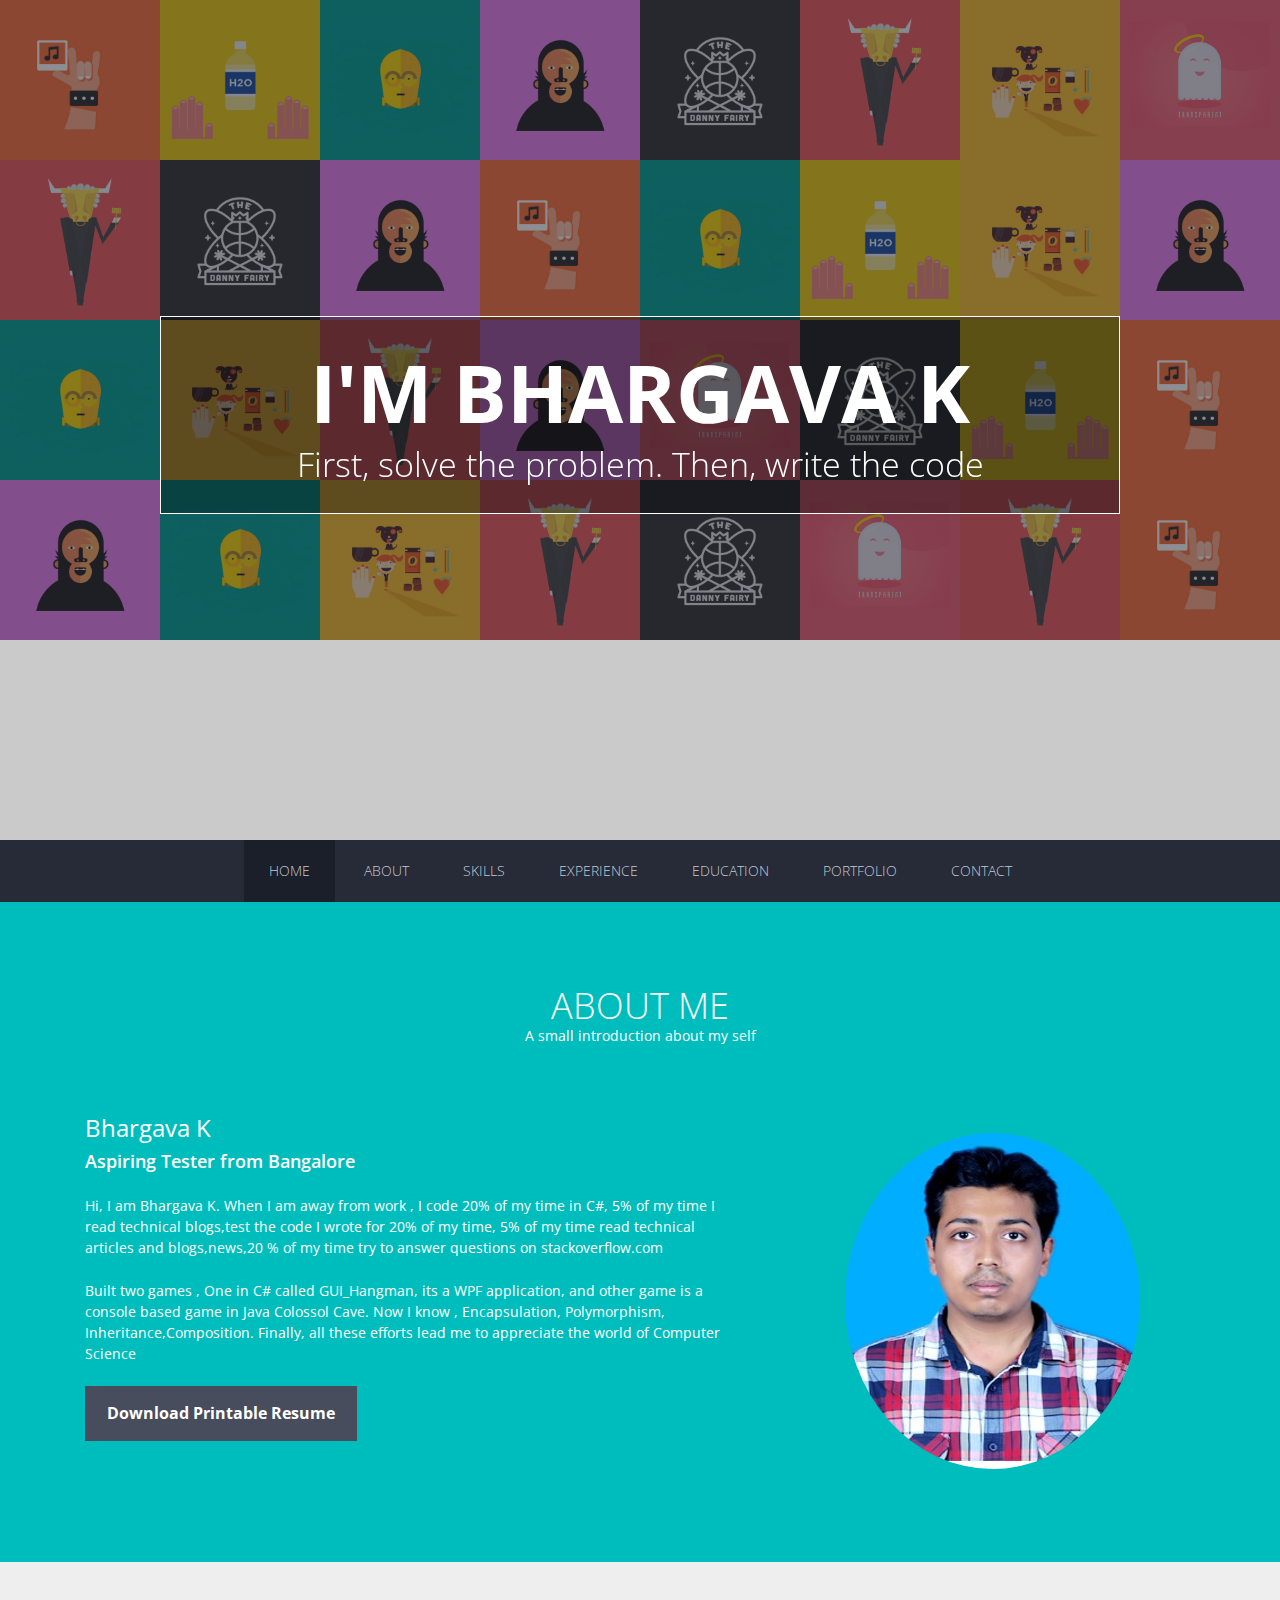
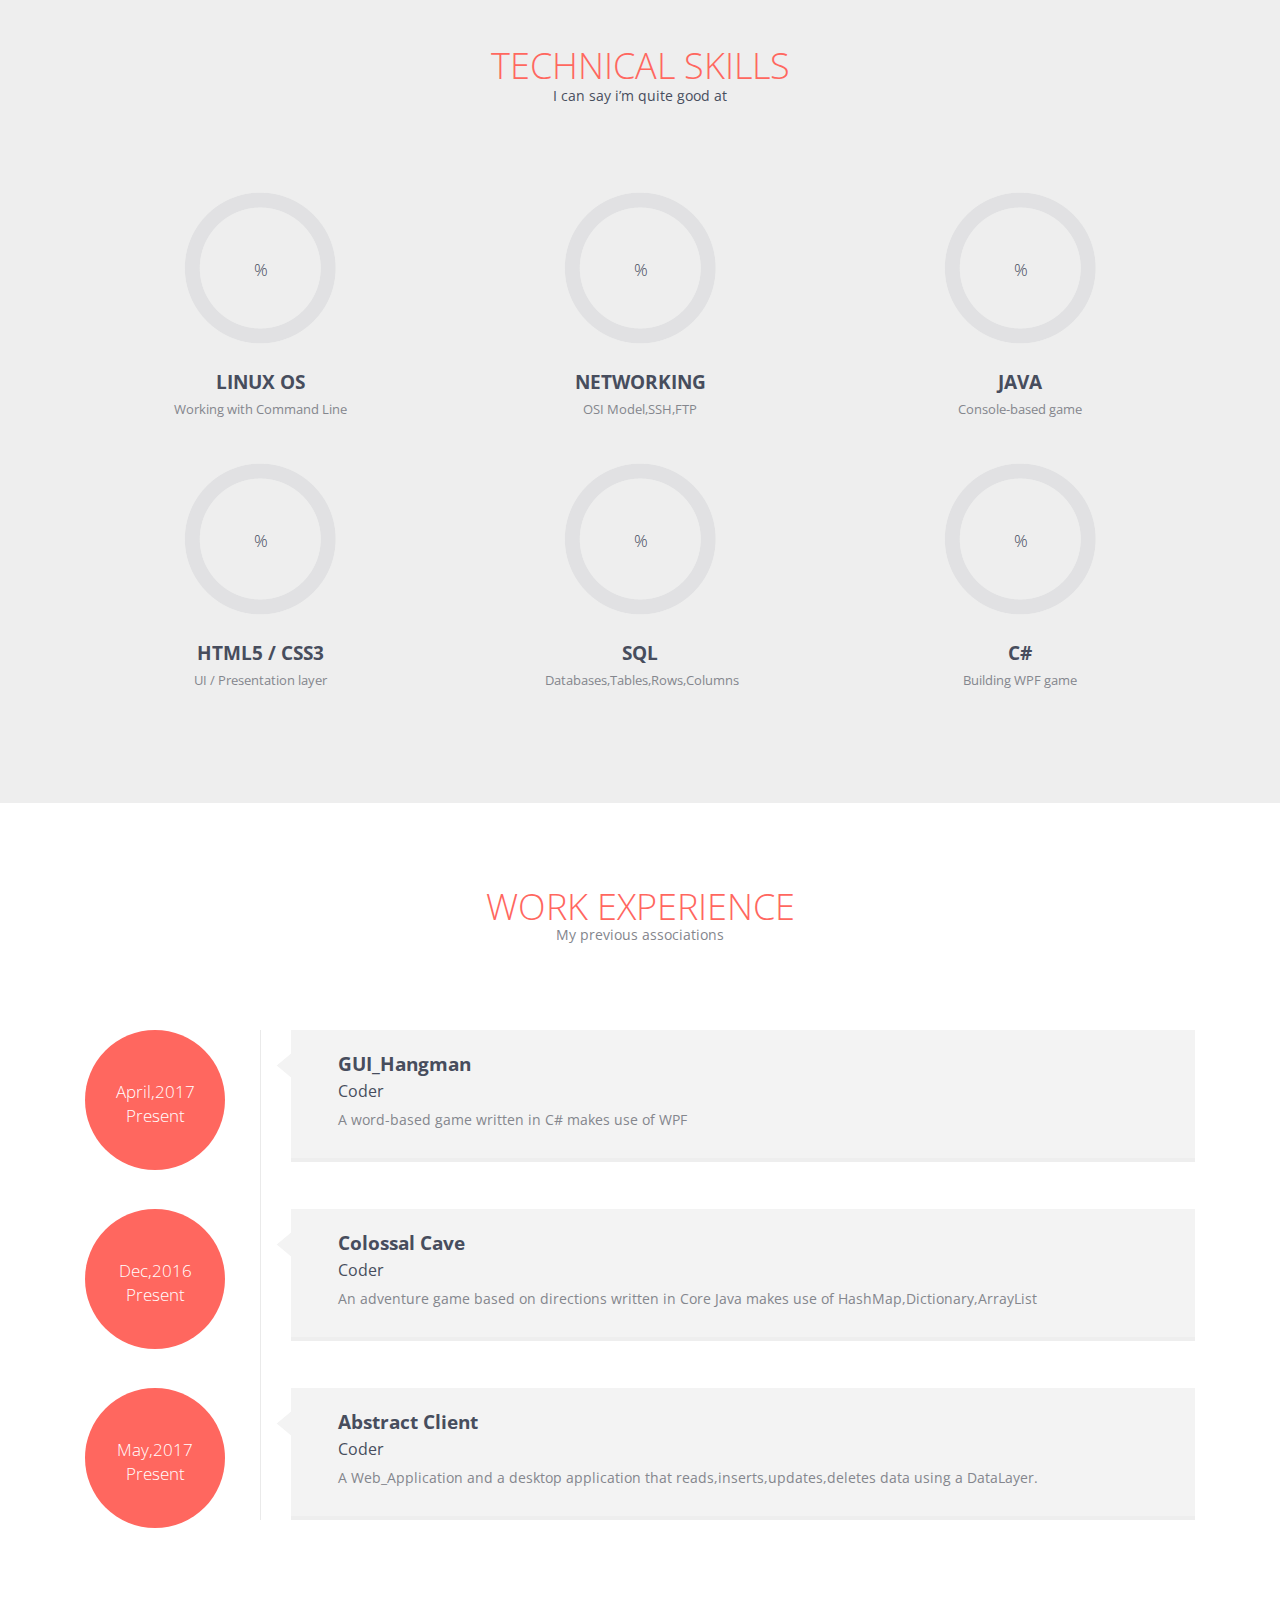
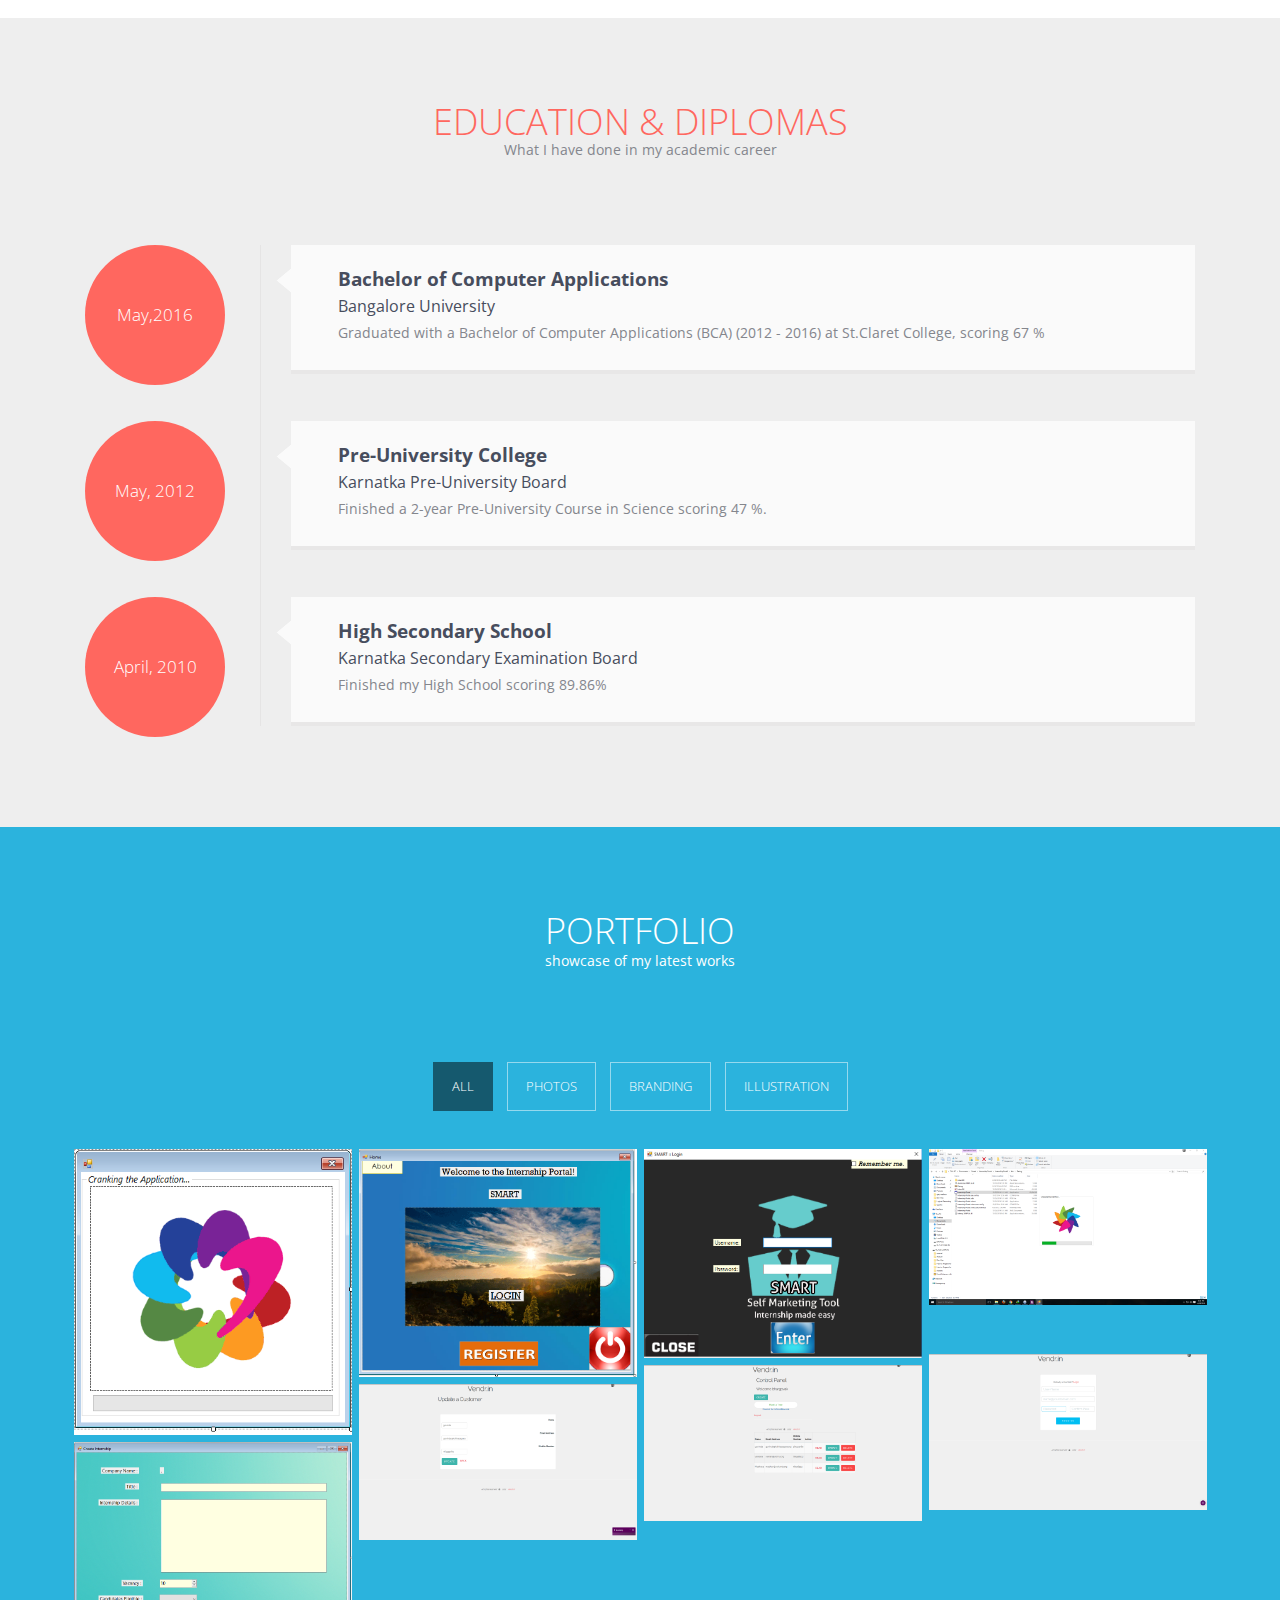
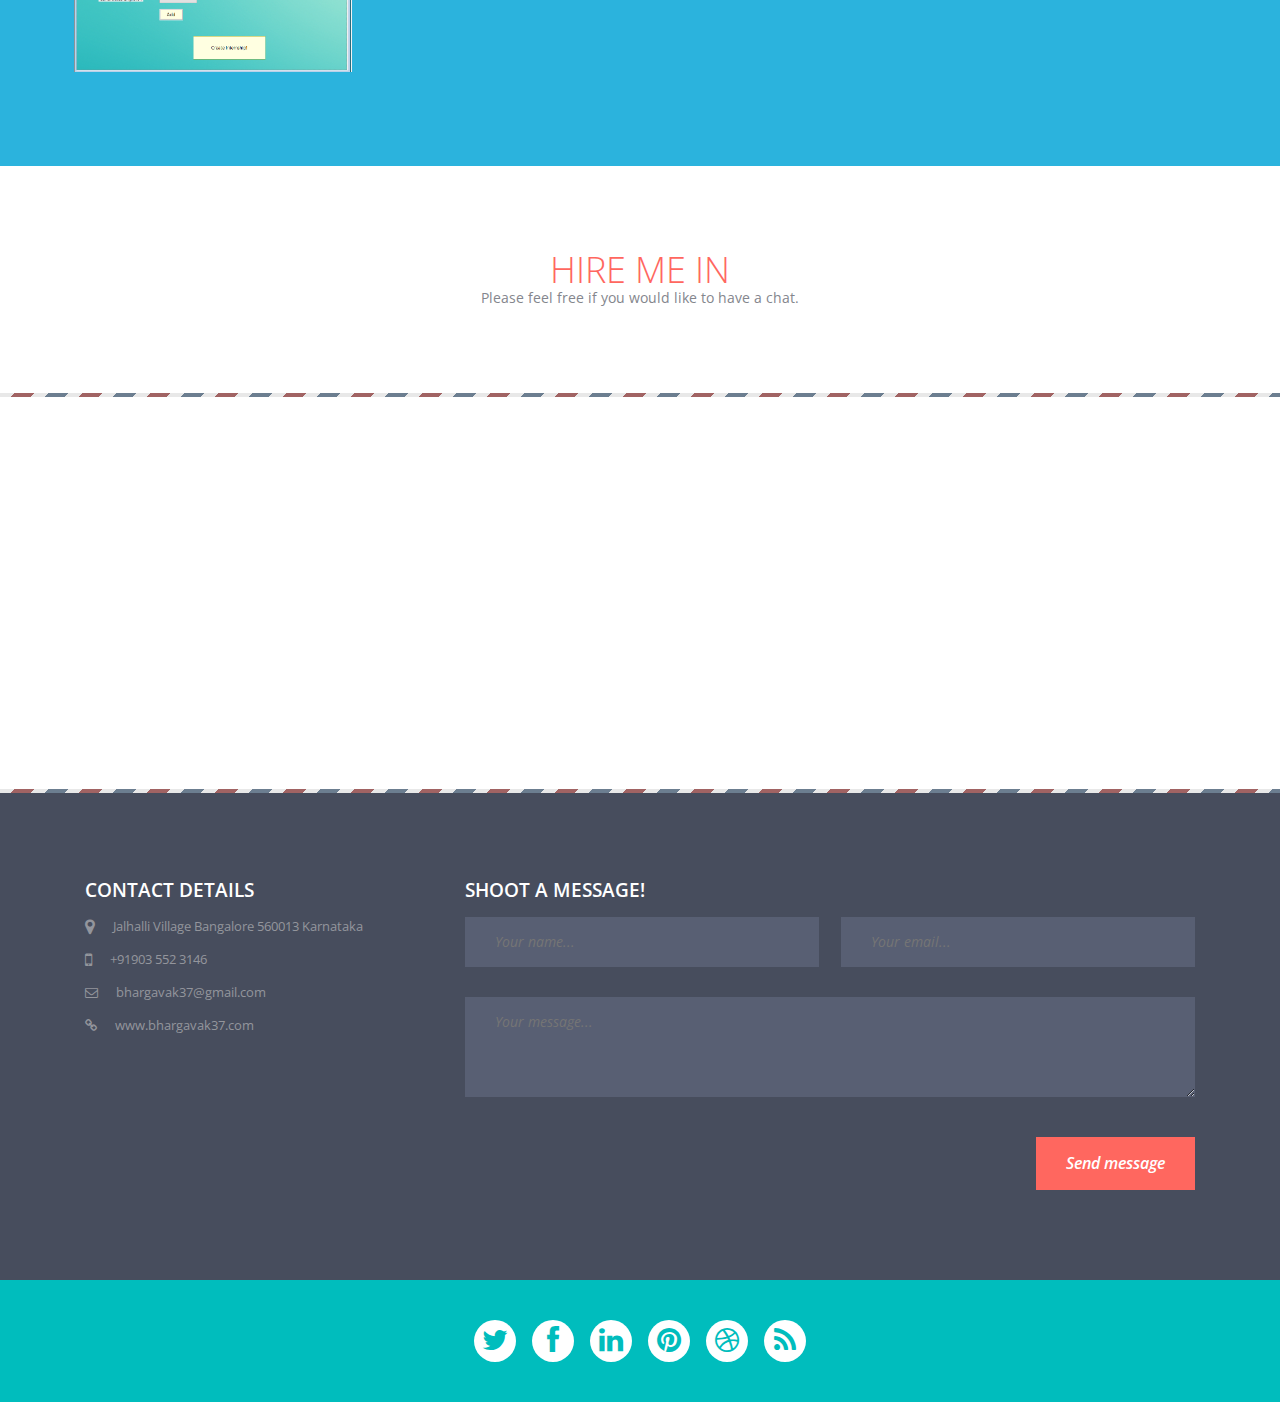
==== commit 3f271fae: "Create index.html" ====
--- a/index.html
+++ b/index.html
@@ -139,8 +139,7 @@
           <p>Hi, I am Bhargava K. When I am away from work , I code 20% of my time in C#, 5% of my time I read technical blogs,test the code I wrote for 20% of my time, 5% of my time read technical articles and blogs,news,20 % of my time try to answer questions on stackoverflow.com </p>
           <p>Built two games , One in C# called GUI_Hangman, its a WPF application, and other game is a console based game in Java Colossol Cave. Now I know , Encapsulation, Polymorphism, Inheritance,Composition.
          Finally, all these efforts lead me to appreciate the world of Computer Science</p>
-         <div>
-          <a href="/images/BHARGAVA@9035523146_TECH.docx" target="_blank" class="bntDownload">Download Printable Resume</a> </div>
+          <a href="images/BHARGAVA@9035523146_TECH.docx" target="_blank" class="bntDownload">Download Printable Resume</a> </div>
         <div class=" col-xs-12 col-sm-12 col-md-4 col-lg-4 col-md-offset-1 col-lg-offset-1 proPic"> <img src="images/profilee.png" alt="" class="img-circle topmar"> </div>
       </div>
     </div>
